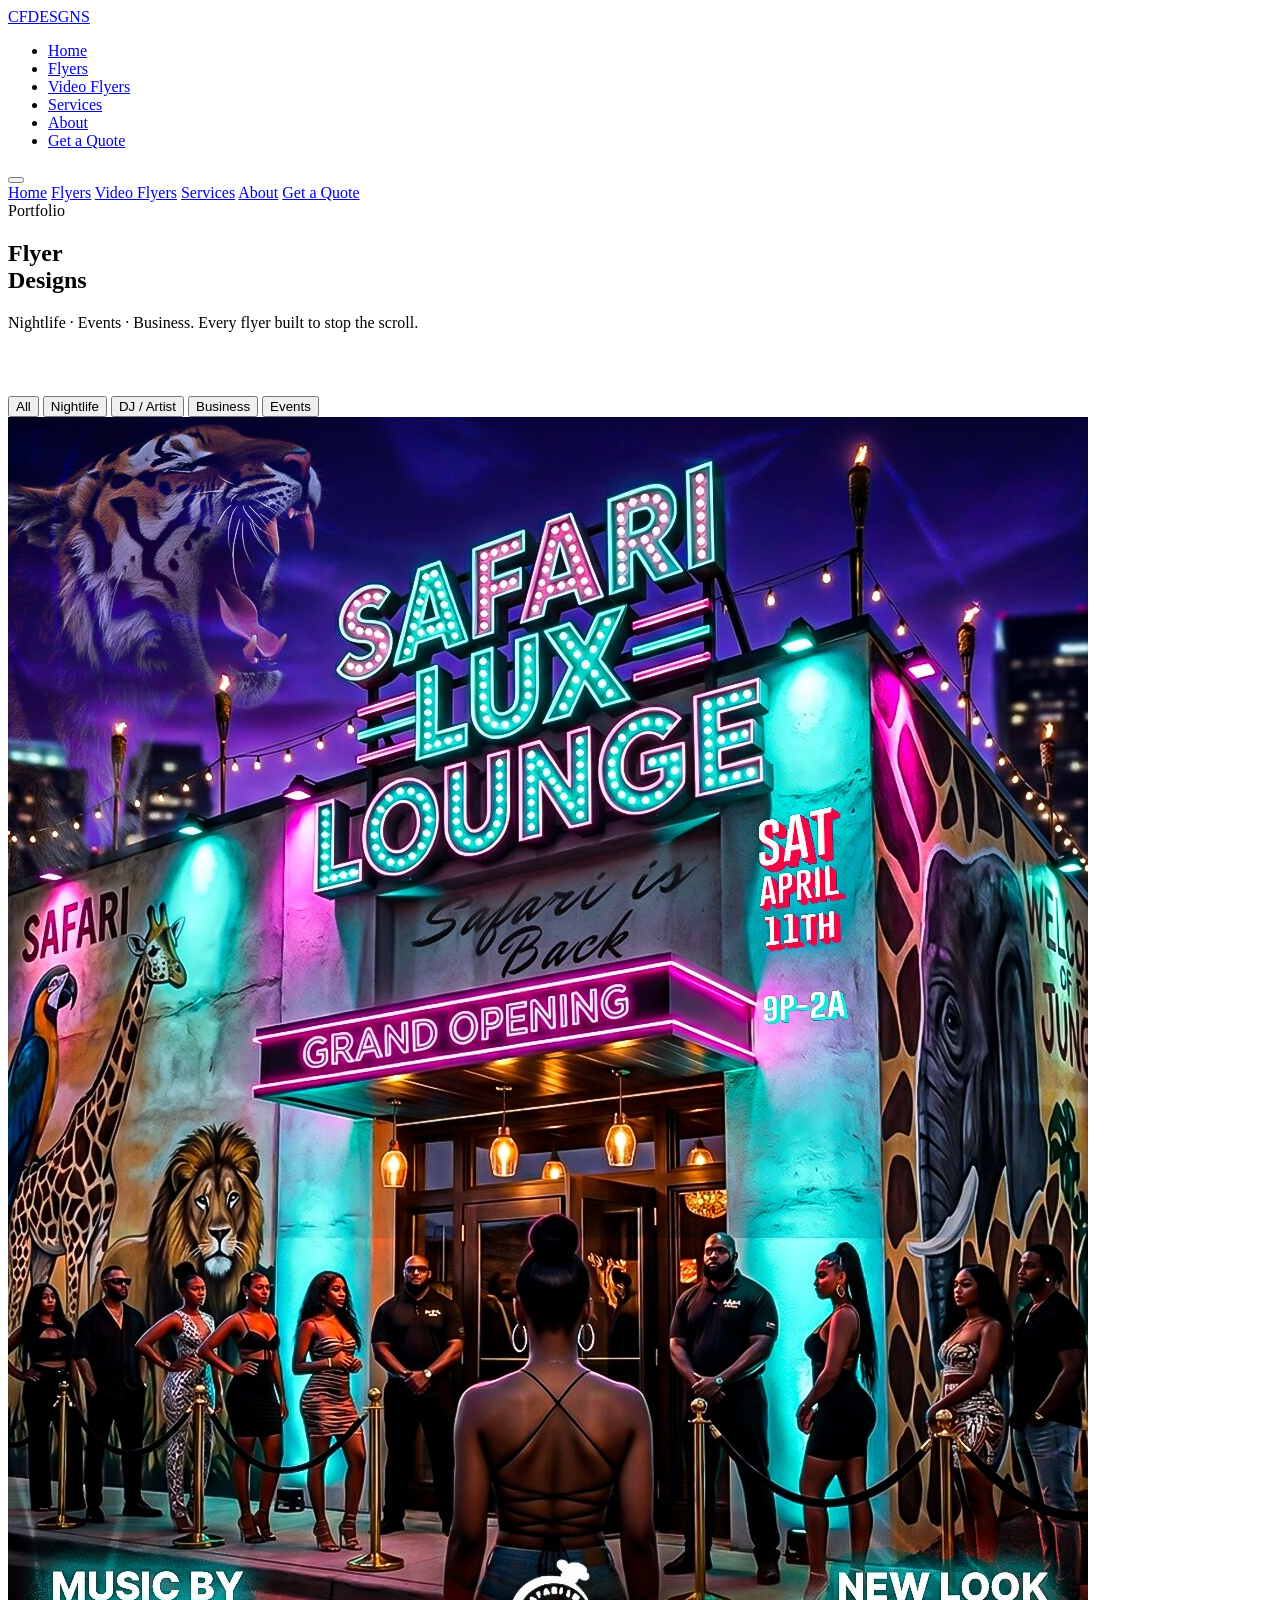
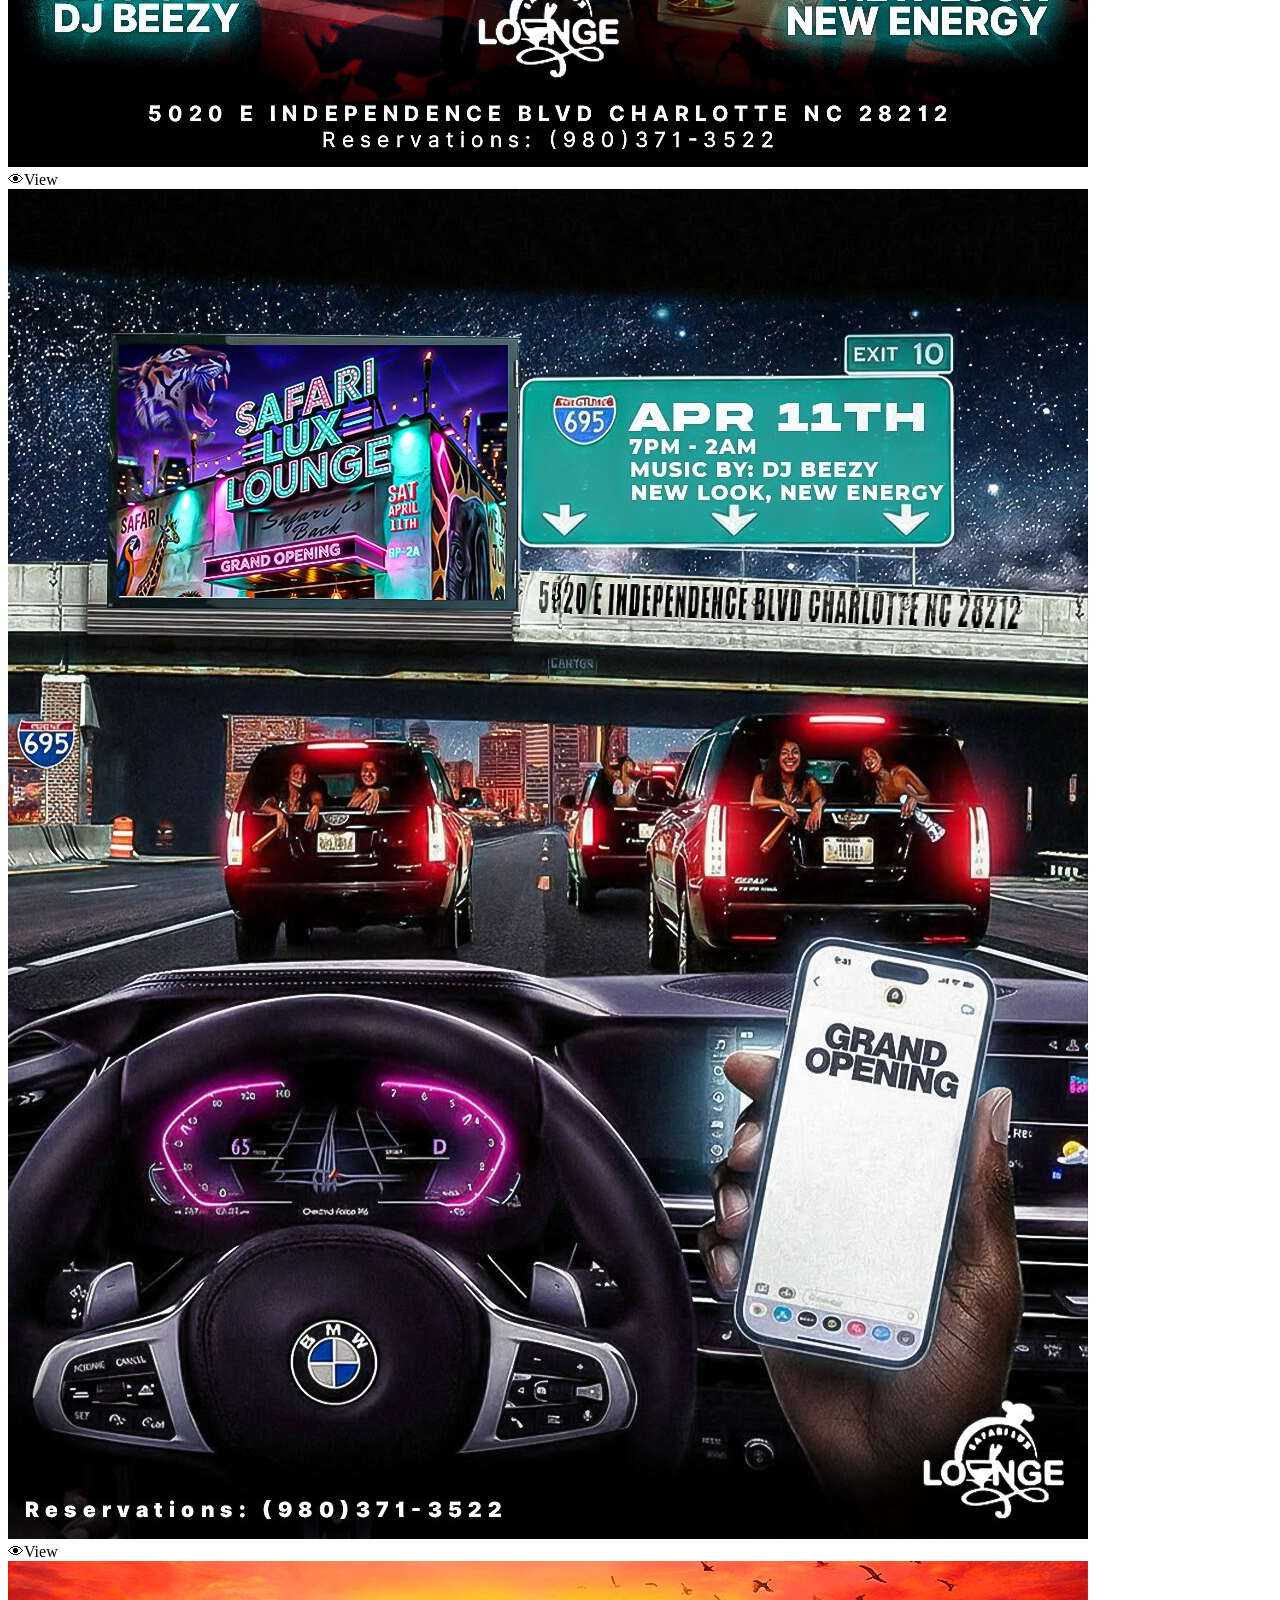
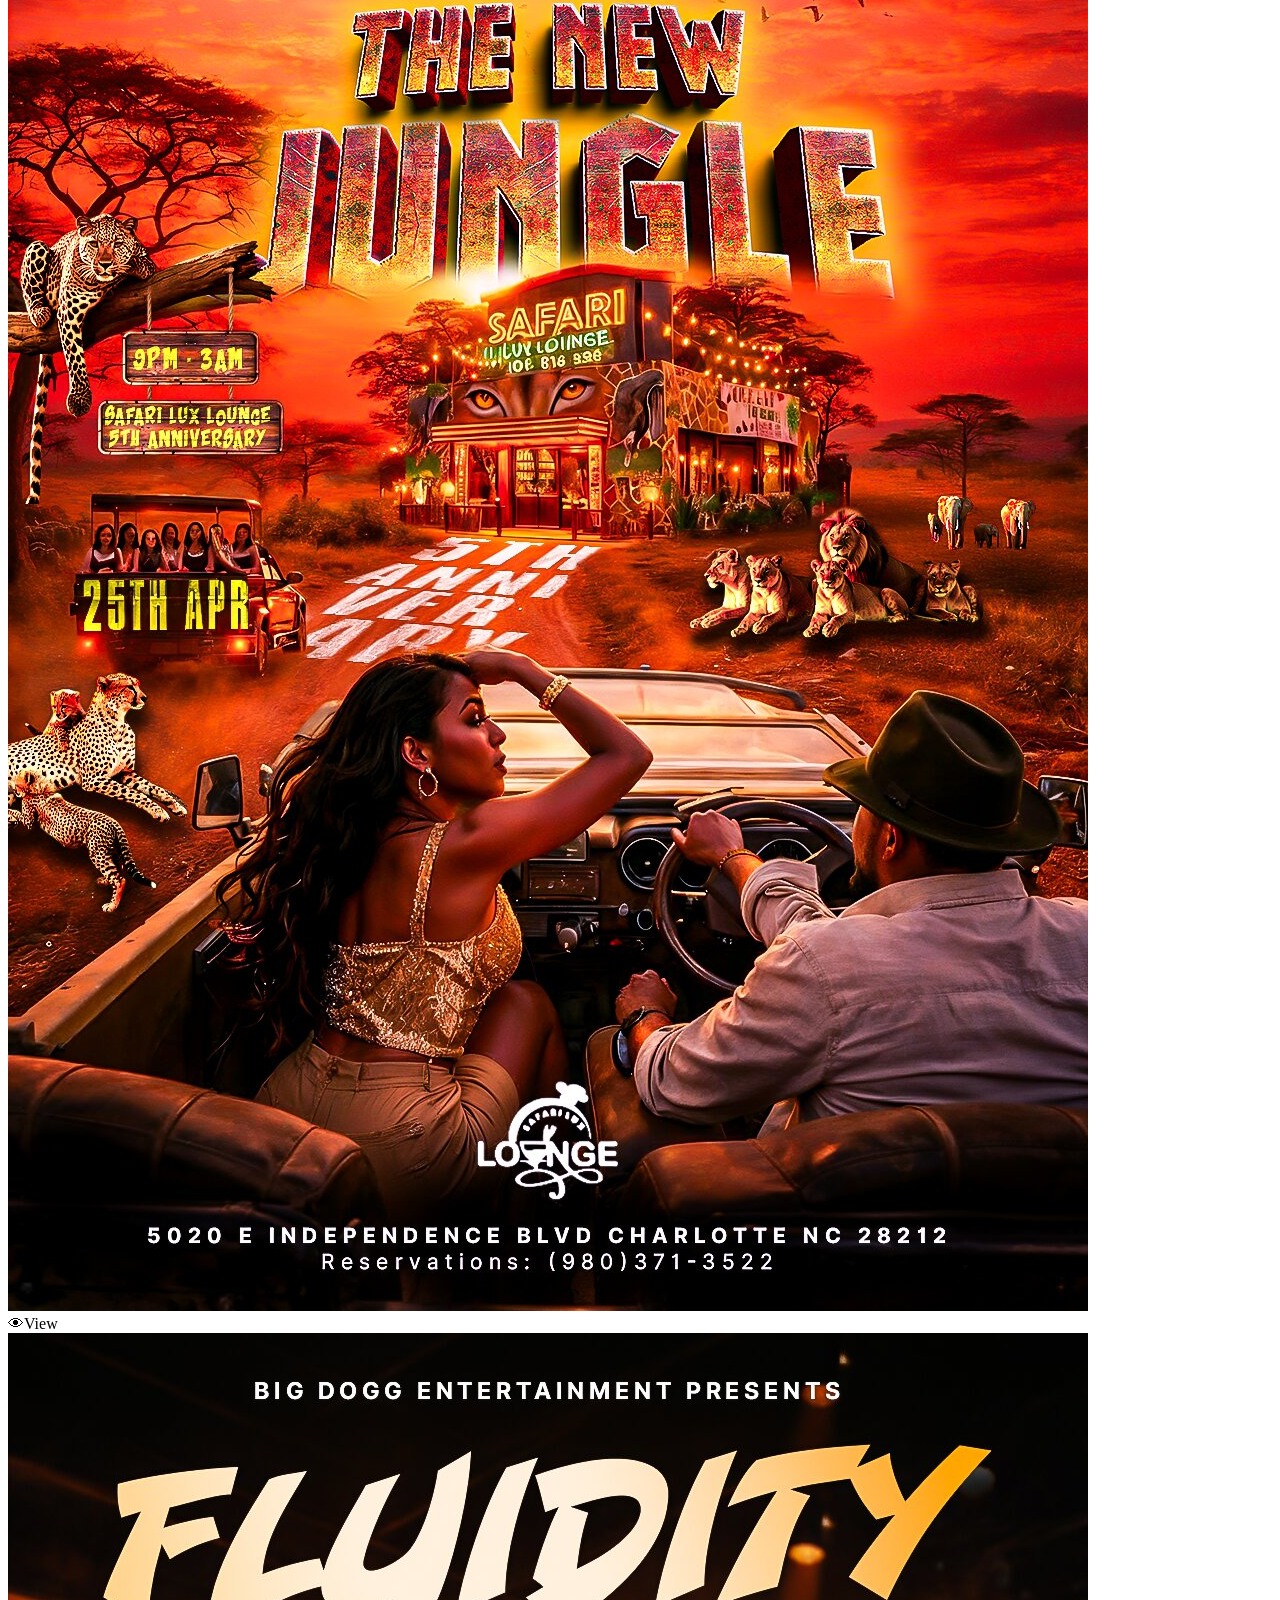
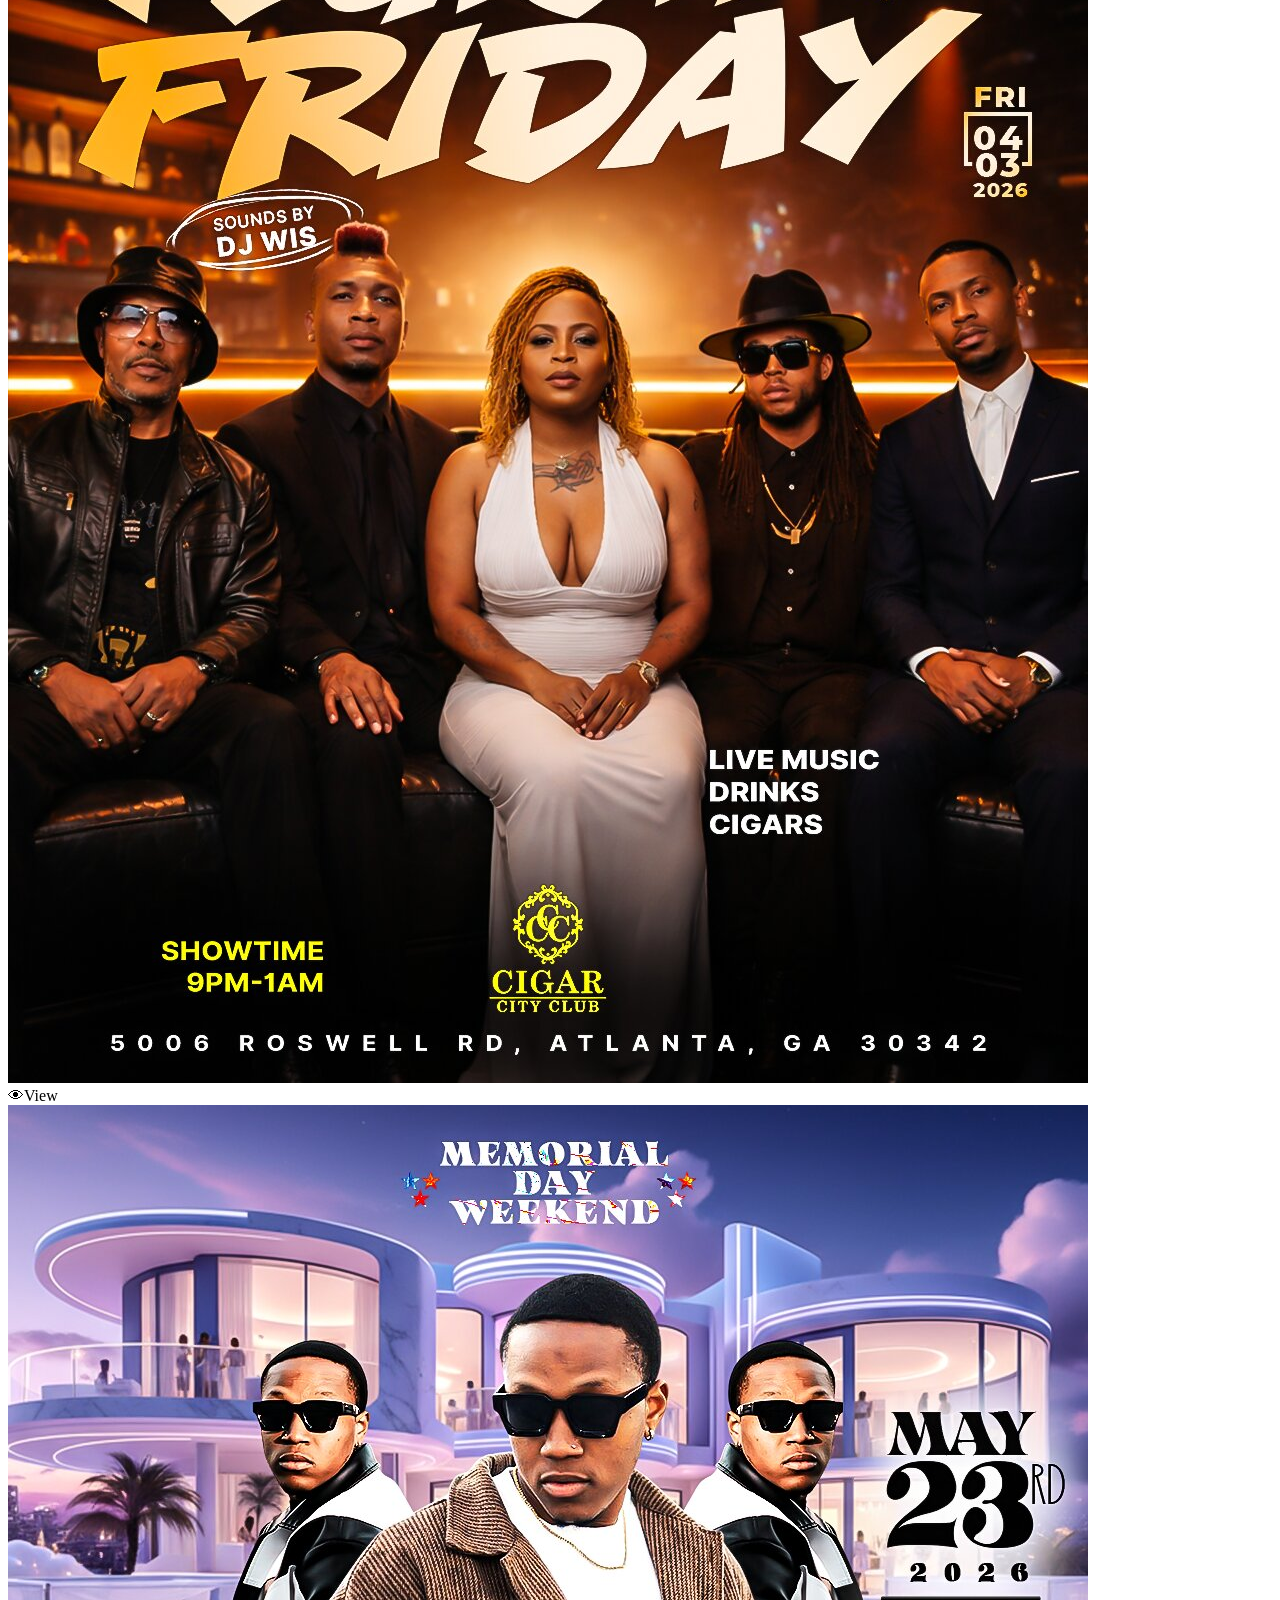
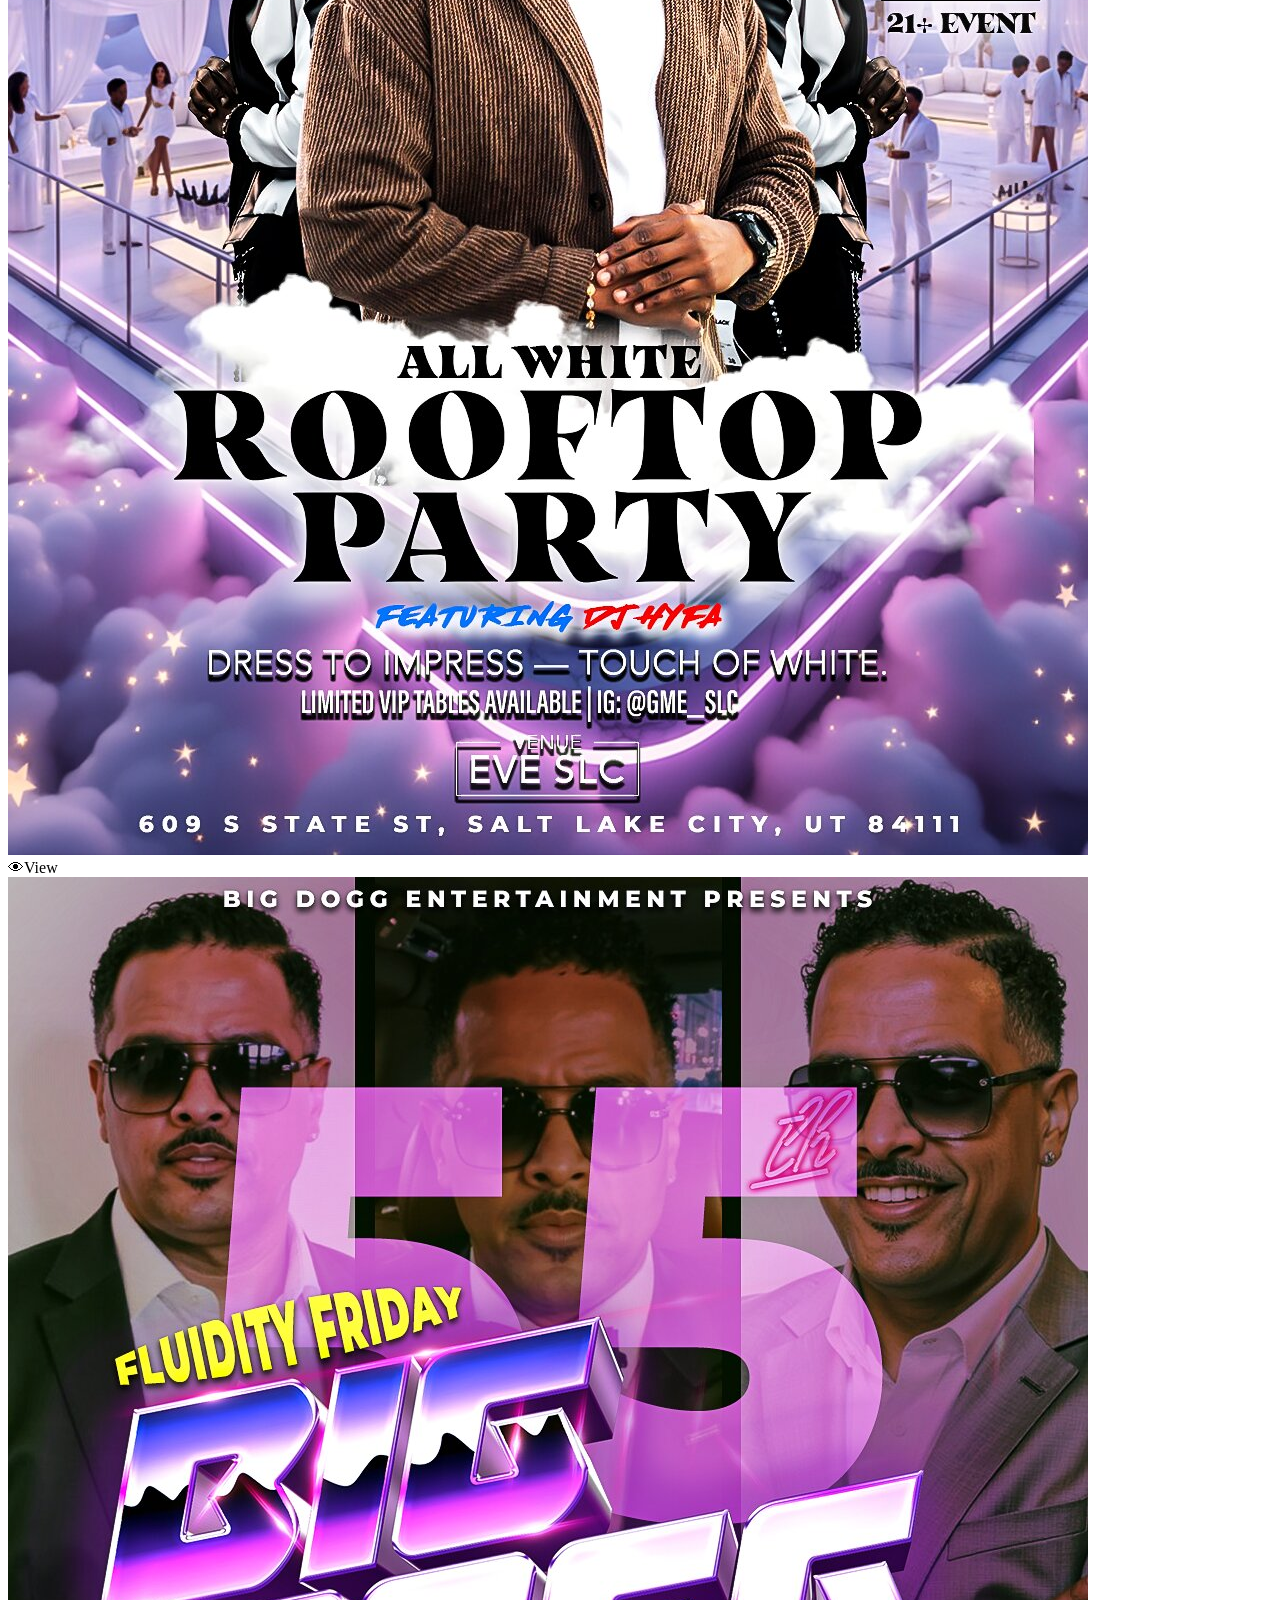
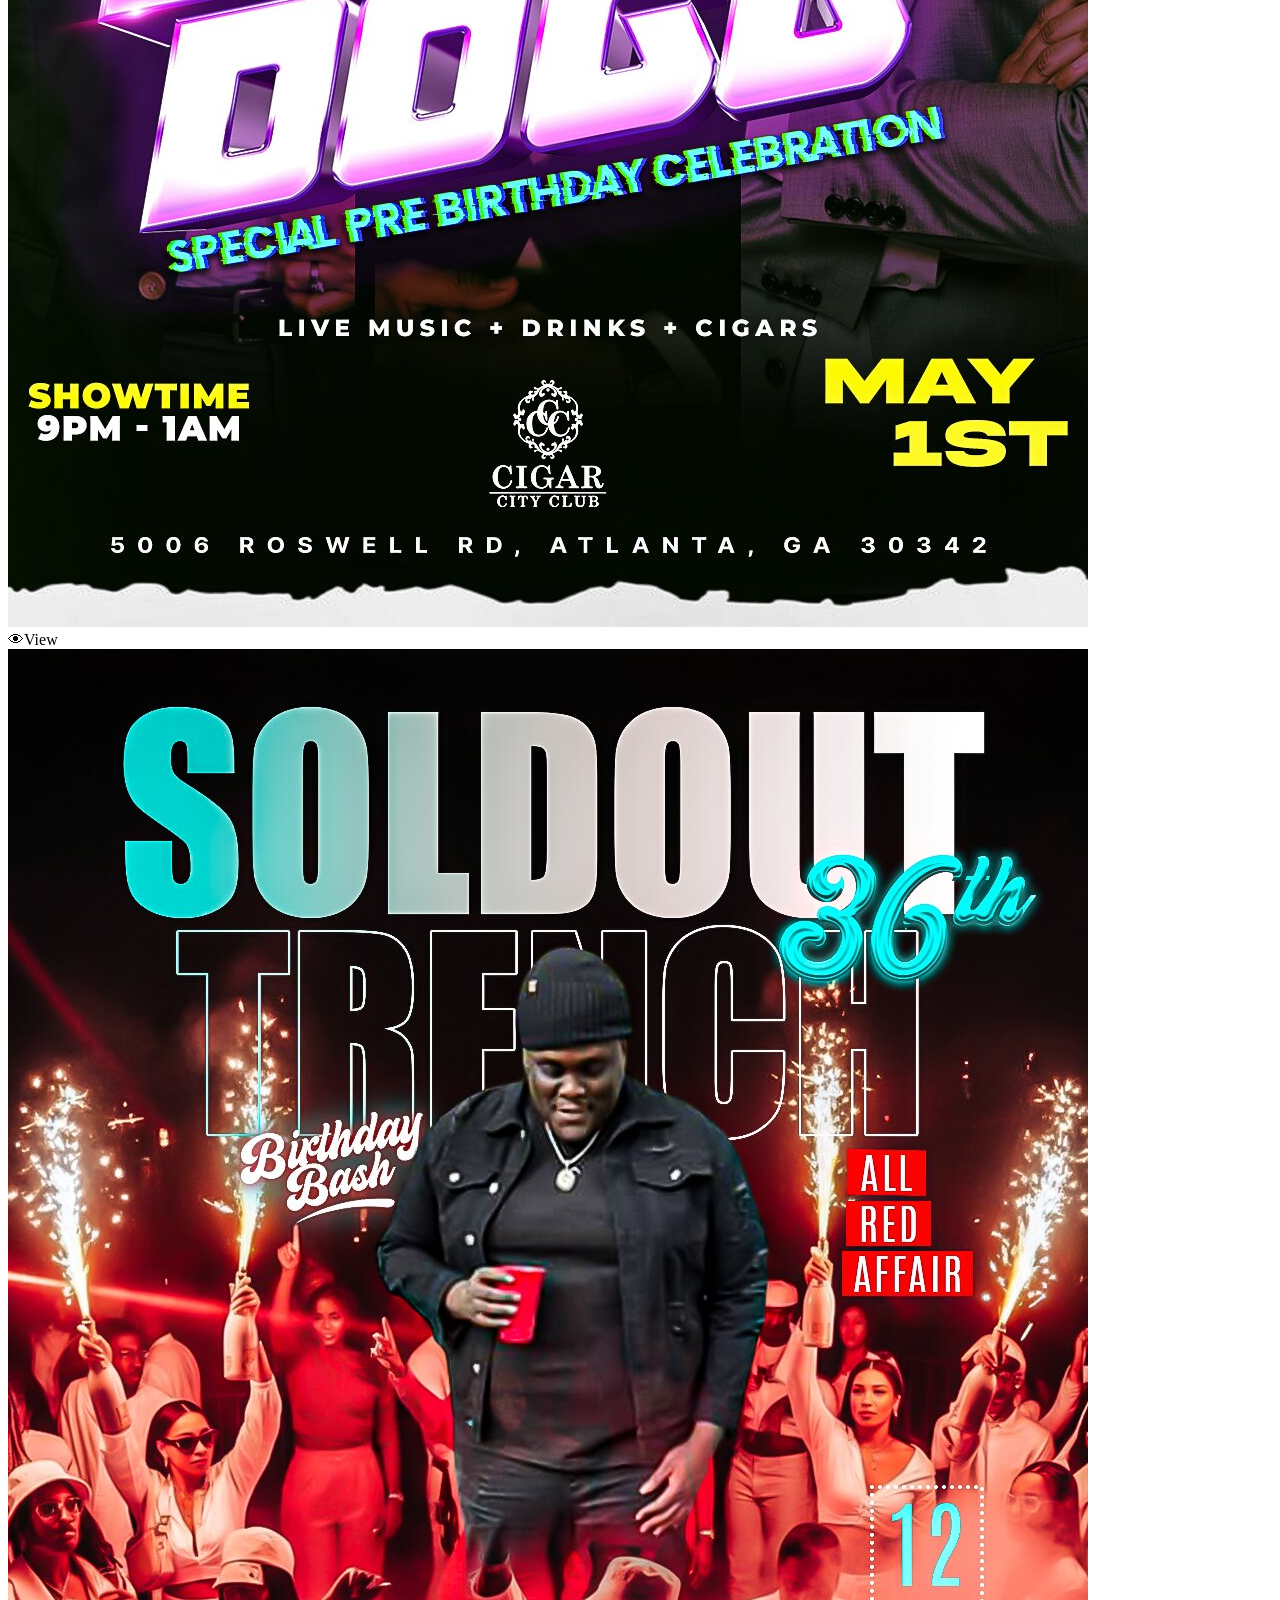
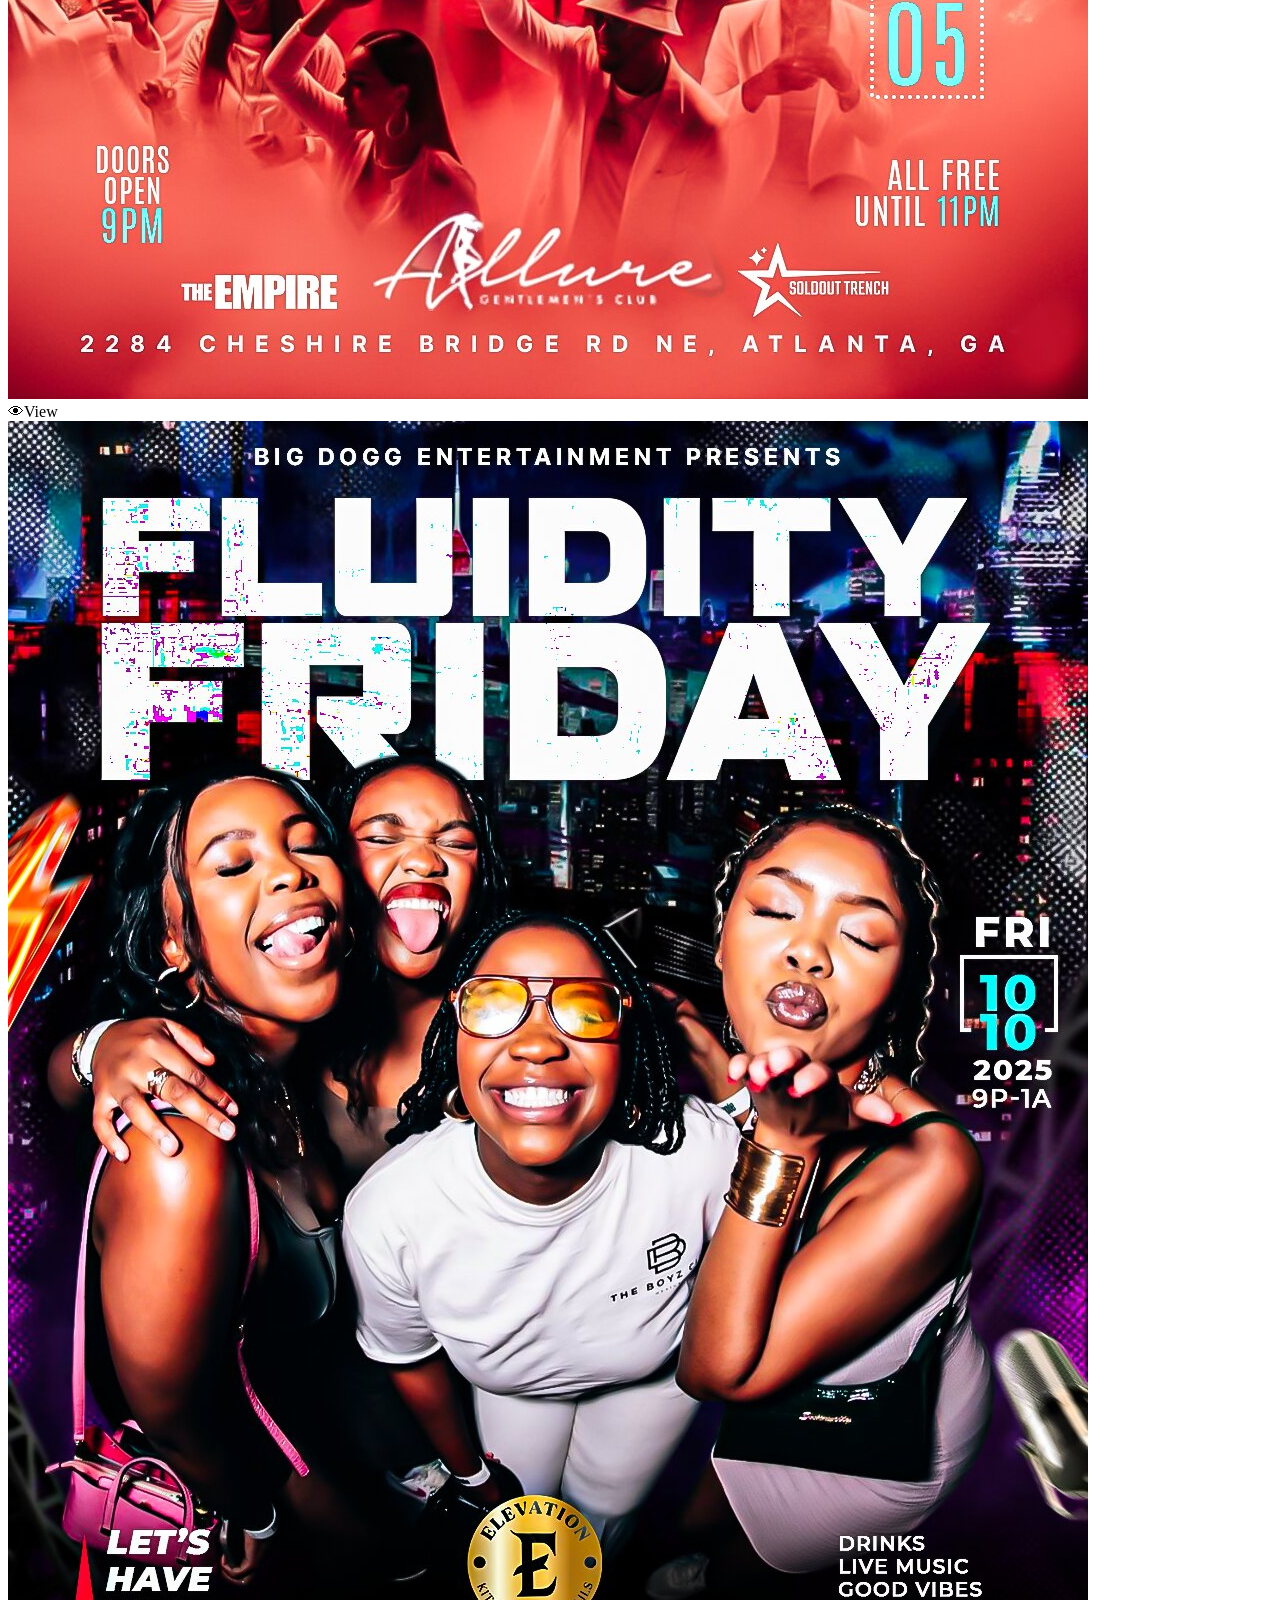
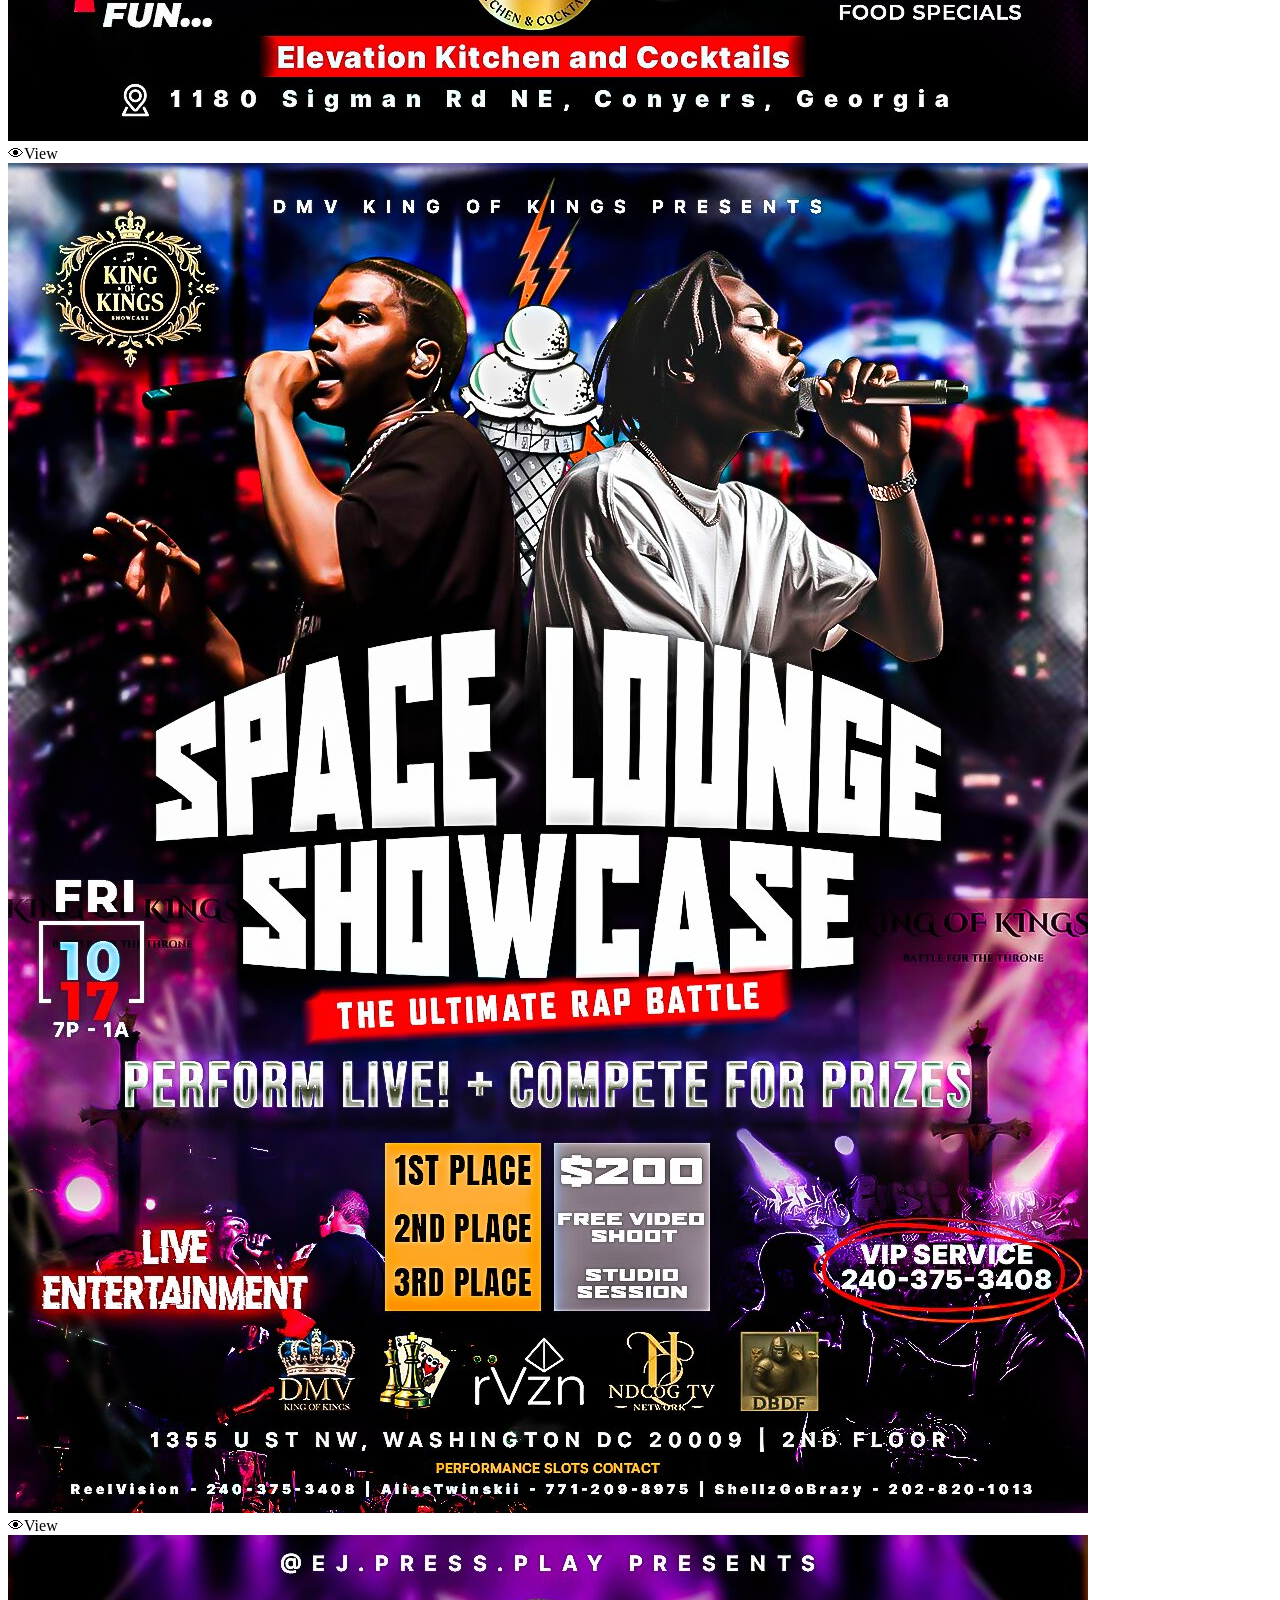
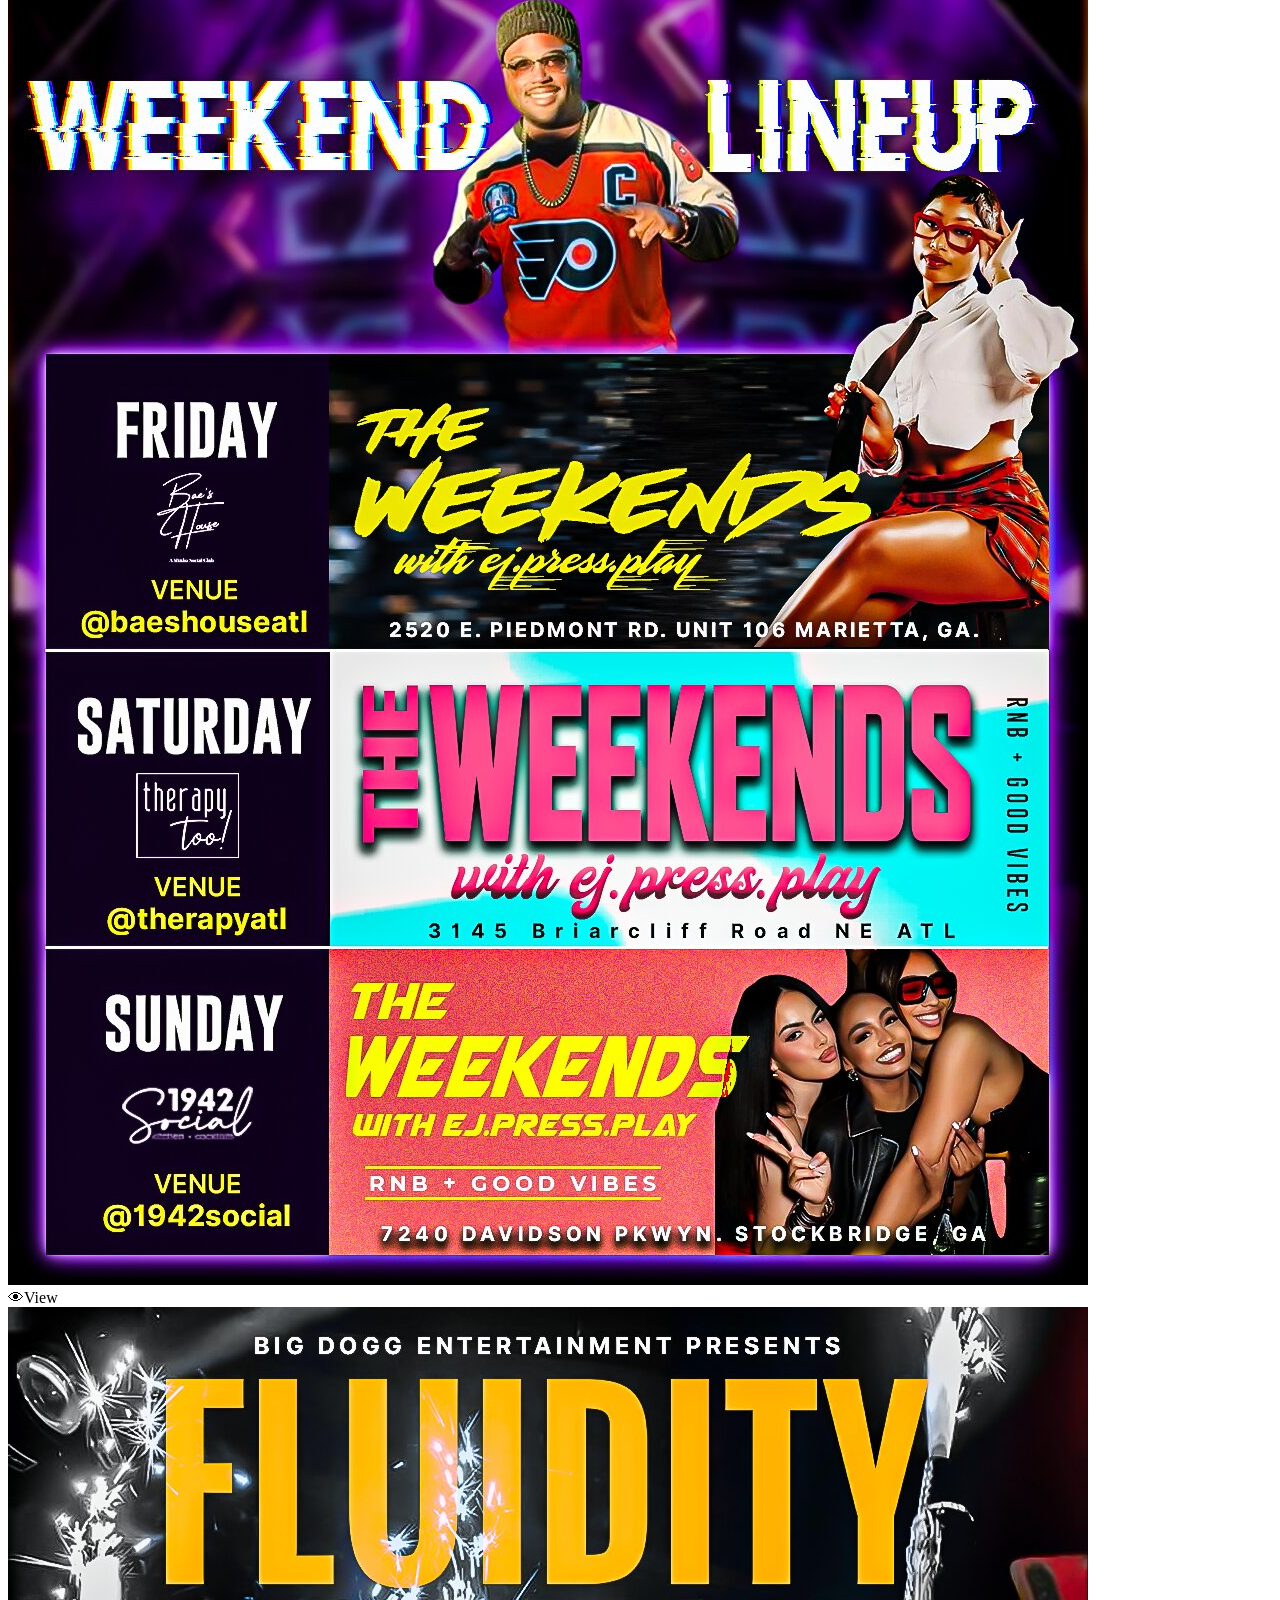
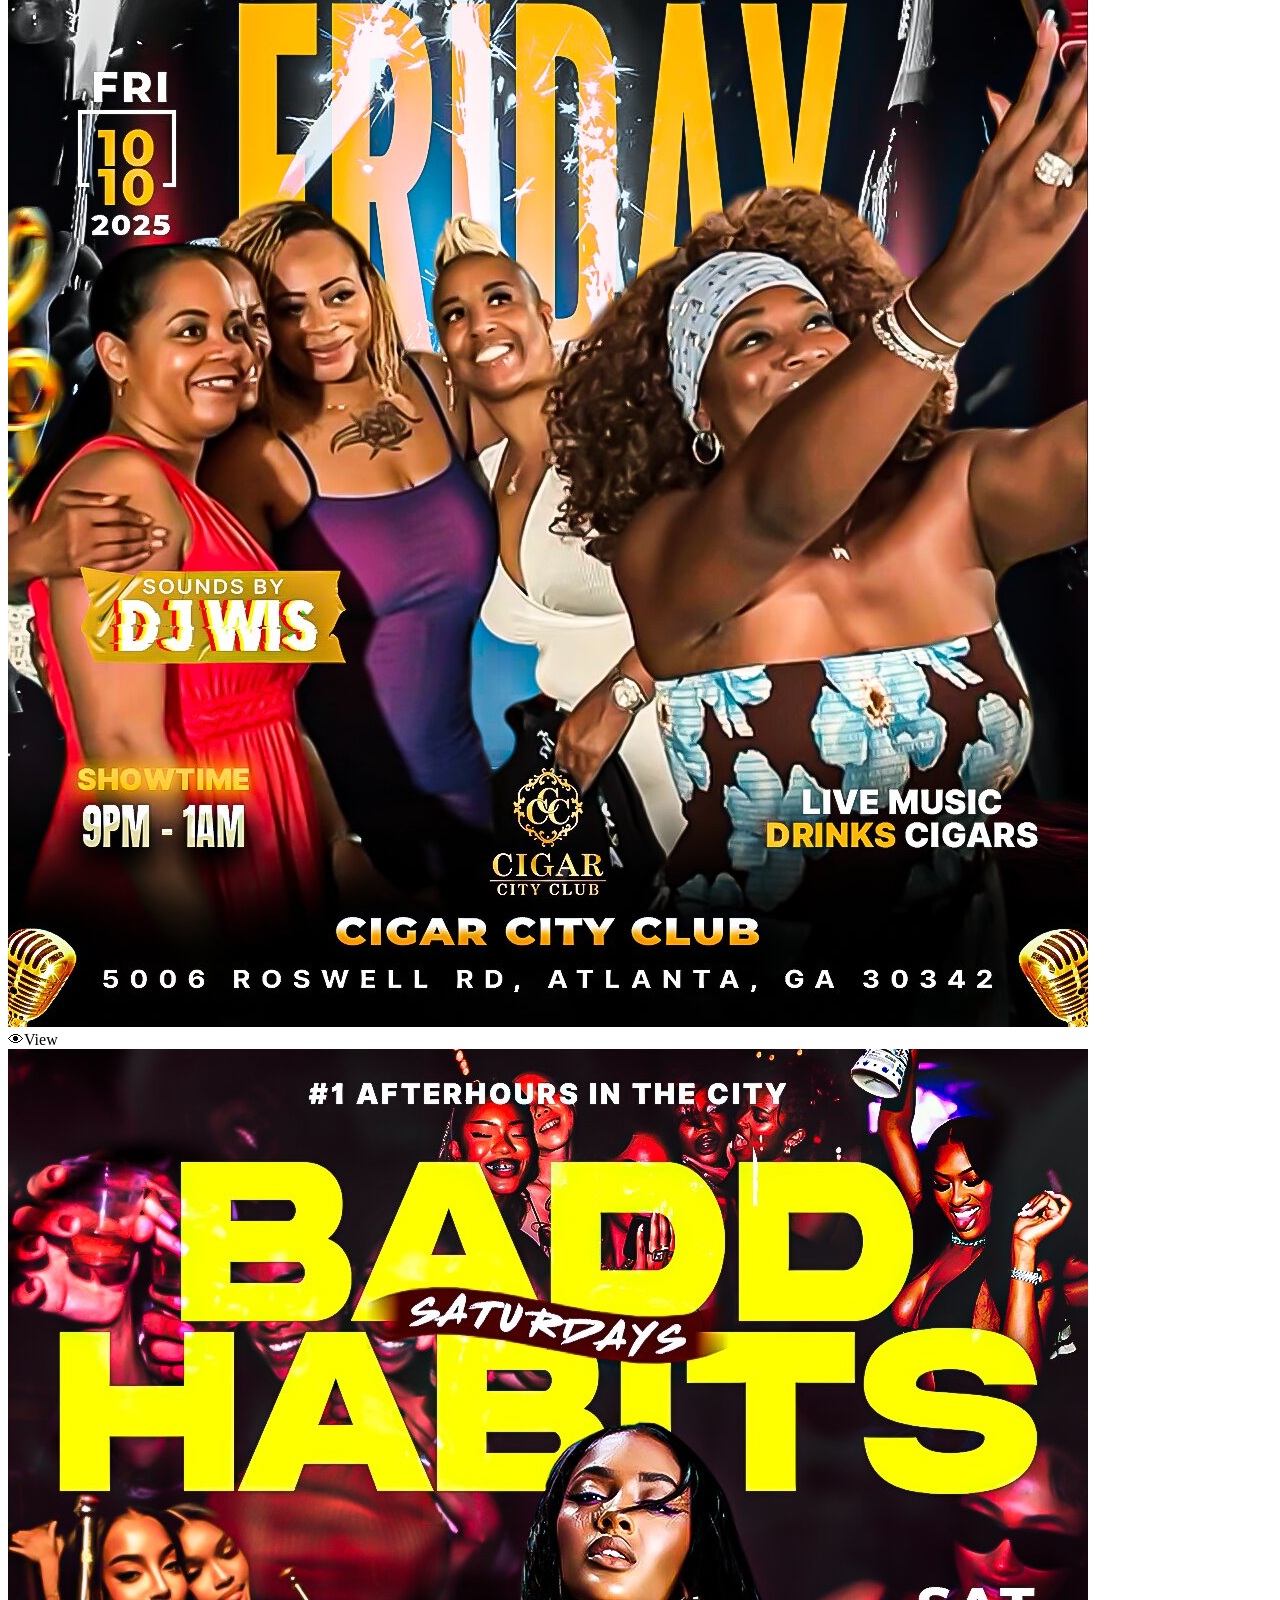
==== flyers.html @ d77cc32e "Add files via upload" ====
<!DOCTYPE html>
<html lang="en">
<head>
  <meta charset="UTF-8" />
  <meta name="viewport" content="width=device-width, initial-scale=1.0" />
  <title>Flyer Designs — CFDESGNS</title>
  <meta name="description" content="Browse CFDESGNS' full portfolio of nightlife and event flyer designs. 1080×1350 cinematic flyers for clubs, DJs, and entertainment brands." />
  <link rel="stylesheet" href="css/style.css" />
  <link rel="icon" type="image/png" href="images/logo.png" />
</head>
<body>

  <div class="cursor-dot"></div>
  <div class="cursor-ring"></div>

  <!-- NAV -->
  <nav>
    <a href="index.html" class="nav-logo">
      <img src="images/logo.png" alt="CFDESGNS logo" onerror="this.style.display='none'">
      <span class="nav-logo-text">CFDESGNS</span>
    </a>
    <ul class="nav-links">
      <li><a href="index.html">Home</a></li>
      <li><a href="flyers.html">Flyers</a></li>
      <li><a href="video-flyers.html">Video Flyers</a></li>
      <li><a href="index.html#services">Services</a></li>
      <li><a href="index.html#about">About</a></li>
      <li><a href="#" data-quote class="nav-cta">Get a Quote</a></li>
    </ul>
    <button class="hamburger" aria-label="Menu">
      <span></span><span></span><span></span>
    </button>
  </nav>
  <div class="mobile-menu">
    <a href="index.html">Home</a>
    <a href="flyers.html">Flyers</a>
    <a href="video-flyers.html">Video Flyers</a>
    <a href="index.html#services">Services</a>
    <a href="index.html#about">About</a>
    <a href="#" data-quote>Get a Quote</a>
  </div>

  <!-- PAGE HERO -->
  <section class="page-hero">
    <span class="section-label">Portfolio</span>
    <h1>Flyer<br><span style="color: var(--red);">Designs</span></h1>
    <p>Nightlife · Events · Business. Every flyer built to stop the scroll.</p>
  </section>

  <!-- PORTFOLIO SECTION -->
  <section class="portfolio-preview" style="padding-top:3rem;">

    <!-- FILTER TABS -->
    <div class="filter-tabs">
      <button class="filter-tab active" data-filter="all">All</button>
      <button class="filter-tab" data-filter="nightlife">Nightlife</button>
      <button class="filter-tab" data-filter="dj">DJ / Artist</button>
      <button class="filter-tab" data-filter="business">Business</button>
      <button class="filter-tab" data-filter="event">Events</button>
    </div>

    <!--
      ════════════════════════════════════════════════════
      HOW TO ADD YOUR FLYERS:
      1. Place your flyer images inside images/flyers/
         e.g. images/flyers/flyer-01.jpg
      2. Copy one <div class="portfolio-item ..."> block below
      3. Update src="images/flyers/YOUR-FILE.jpg"
      4. Update alt="..." with a description
      5. Update data-category="nightlife|dj|business|event"

      The correct aspect ratio (1080×1350) is already set.
      ════════════════════════════════════════════════════
    -->

    <div class="portfolio-grid flyer-grid" id="flyerGrid">

      <div class="portfolio-item flyer-ratio reveal" data-category="nightlife">
        <img src="images/flyers/flyer-1.jpg" alt="Nightlife Flyer 1" loading="lazy"
             onerror="this.parentElement.classList.add('placeholder');this.remove();this.parentElement.innerHTML='<span class=\'ph-icon\'>🎨</span><span>Flyer 01</span>'">
        <div class="portfolio-overlay"><span class="view-icon">👁</span><span>View</span></div>
      </div>

      <div class="portfolio-item flyer-ratio reveal" data-category="nightlife">
        <img src="images/flyers/flyer-2.jpg" alt="Nightlife Flyer 2" loading="lazy"
             onerror="this.parentElement.classList.add('placeholder');this.remove();this.parentElement.innerHTML='<span class=\'ph-icon\'>🎨</span><span>Flyer 02</span>'">
        <div class="portfolio-overlay"><span class="view-icon">👁</span><span>View</span></div>
      </div>

      <div class="portfolio-item flyer-ratio reveal" data-category="dj">
        <img src="images/flyers/flyer-3.jpg" alt="DJ Flyer 3" loading="lazy"
             onerror="this.parentElement.classList.add('placeholder');this.remove();this.parentElement.innerHTML='<span class=\'ph-icon\'>🎨</span><span>Flyer 03</span>'">
        <div class="portfolio-overlay"><span class="view-icon">👁</span><span>View</span></div>
      </div>

      <div class="portfolio-item flyer-ratio reveal" data-category="event">
        <img src="images/flyers/flyer-4.jpg" alt="Event Flyer 4" loading="lazy"
             onerror="this.parentElement.classList.add('placeholder');this.remove();this.parentElement.innerHTML='<span class=\'ph-icon\'>🎨</span><span>Flyer 04</span>'">
        <div class="portfolio-overlay"><span class="view-icon">👁</span><span>View</span></div>
      </div>

      <div class="portfolio-item flyer-ratio reveal" data-category="business">
        <img src="images/flyers/flyer-5.jpg" alt="Business Flyer 5" loading="lazy"
             onerror="this.parentElement.classList.add('placeholder');this.remove();this.parentElement.innerHTML='<span class=\'ph-icon\'>🎨</span><span>Flyer 05</span>'">
        <div class="portfolio-overlay"><span class="view-icon">👁</span><span>View</span></div>
      </div>

      <div class="portfolio-item flyer-ratio reveal" data-category="nightlife">
        <img src="images/flyers/flyer-6.jpg" alt="Nightlife Flyer 6" loading="lazy"
             onerror="this.parentElement.classList.add('placeholder');this.remove();this.parentElement.innerHTML='<span class=\'ph-icon\'>🎨</span><span>Flyer 06</span>'">
        <div class="portfolio-overlay"><span class="view-icon">👁</span><span>View</span></div>
      </div>

      <div class="portfolio-item flyer-ratio reveal" data-category="dj">
        <img src="images/flyers/flyer-7.jpg" alt="DJ Flyer 7" loading="lazy"
             onerror="this.parentElement.classList.add('placeholder');this.remove();this.parentElement.innerHTML='<span class=\'ph-icon\'>🎨</span><span>Flyer 07</span>'">
        <div class="portfolio-overlay"><span class="view-icon">👁</span><span>View</span></div>
      </div>

      <div class="portfolio-item flyer-ratio reveal" data-category="event">
        <img src="images/flyers/flyer-8.jpg" alt="Event Flyer 8" loading="lazy"
             onerror="this.parentElement.classList.add('placeholder');this.remove();this.parentElement.innerHTML='<span class=\'ph-icon\'>🎨</span><span>Flyer 08</span>'">
        <div class="portfolio-overlay"><span class="view-icon">👁</span><span>View</span></div>
      </div>

      <div class="portfolio-item flyer-ratio reveal" data-category="nightlife">
        <img src="images/flyers/flyer-9.jpg" alt="Nightlife Flyer 9" loading="lazy"
             onerror="this.parentElement.classList.add('placeholder');this.remove();this.parentElement.innerHTML='<span class=\'ph-icon\'>🎨</span><span>Flyer 09</span>'">
        <div class="portfolio-overlay"><span class="view-icon">👁</span><span>View</span></div>
      </div>

      <div class="portfolio-item flyer-ratio reveal" data-category="business">
        <img src="images/flyers/flyer-10.jpg" alt="Business Flyer 10" loading="lazy"
             onerror="this.parentElement.classList.add('placeholder');this.remove();this.parentElement.innerHTML='<span class=\'ph-icon\'>🎨</span><span>Flyer 10</span>'">
        <div class="portfolio-overlay"><span class="view-icon">👁</span><span>View</span></div>
      </div>

      <div class="portfolio-item flyer-ratio reveal" data-category="dj">
        <img src="images/flyers/flyer-11.jpg" alt="DJ Flyer 11" loading="lazy"
             onerror="this.parentElement.classList.add('placeholder');this.remove();this.parentElement.innerHTML='<span class=\'ph-icon\'>🎨</span><span>Flyer 11</span>'">
        <div class="portfolio-overlay"><span class="view-icon">👁</span><span>View</span></div>
      </div>

      <div class="portfolio-item flyer-ratio reveal" data-category="nightlife">
        <img src="images/flyers/flyer-12.jpg" alt="Nightlife Flyer 12" loading="lazy"
             onerror="this.parentElement.classList.add('placeholder');this.remove();this.parentElement.innerHTML='<span class=\'ph-icon\'>🎨</span><span>Flyer 12</span>'">
        <div class="portfolio-overlay"><span class="view-icon">👁</span><span>View</span></div>
      </div>

      <div class="portfolio-item flyer-ratio reveal" data-category="nightlife">
        <img src="images/flyers/flyer-13.jpg" alt="Nightlife Flyer 13" loading="lazy"
             onerror="this.parentElement.classList.add('placeholder');this.remove();this.parentElement.innerHTML='<span class=\'ph-icon\'>🎨</span><span>Flyer 13</span>'">
        <div class="portfolio-overlay"><span class="view-icon">👁</span><span>View</span></div>
      </div>

      <div class="portfolio-item flyer-ratio reveal" data-category="nightlife">
        <img src="images/flyers/flyer-14.jpg" alt="Nightlife Flyer 14" loading="lazy"
             onerror="this.parentElement.classList.add('placeholder');this.remove();this.parentElement.innerHTML='<span class=\'ph-icon\'>🎨</span><span>Flyer 14</span>'">
        <div class="portfolio-overlay"><span class="view-icon">👁</span><span>View</span></div>
      </div>

      <div class="portfolio-item flyer-ratio reveal" data-category="nightlife">
        <img src="images/flyers/flyer-15.jpg" alt="Nightlife Flyer 15" loading="lazy"
             onerror="this.parentElement.classList.add('placeholder');this.remove();this.parentElement.innerHTML='<span class=\'ph-icon\'>🎨</span><span>Flyer 15</span>'">
        <div class="portfolio-overlay"><span class="view-icon">👁</span><span>View</span></div>
      </div>

      <div class="portfolio-item flyer-ratio reveal" data-category="nightlife">
        <img src="images/flyers/flyer-16.jpg" alt="Nightlife Flyer 16" loading="lazy"
             onerror="this.parentElement.classList.add('placeholder');this.remove();this.parentElement.innerHTML='<span class=\'ph-icon\'>🎨</span><span>Flyer 16</span>'">
        <div class="portfolio-overlay"><span class="view-icon">👁</span><span>View</span></div>
      </div>

      <div class="portfolio-item flyer-ratio reveal" data-category="nightlife">
        <img src="images/flyers/flyer-17.jpg" alt="Nightlife Flyer 17" loading="lazy"
             onerror="this.parentElement.classList.add('placeholder');this.remove();this.parentElement.innerHTML='<span class=\'ph-icon\'>🎨</span><span>Flyer 17</span>'">
        <div class="portfolio-overlay"><span class="view-icon">👁</span><span>View</span></div>
      </div>

      <div class="portfolio-item flyer-ratio reveal" data-category="nightlife">
        <img src="images/flyers/flyer-18.jpg" alt="Nightlife Flyer 18" loading="lazy"
             onerror="this.parentElement.classList.add('placeholder');this.remove();this.parentElement.innerHTML='<span class=\'ph-icon\'>🎨</span><span>Flyer 18</span>'">
        <div class="portfolio-overlay"><span class="view-icon">👁</span><span>View</span></div>
      </div>

      <div class="portfolio-item flyer-ratio reveal" data-category="nightlife">
        <img src="images/flyers/flyer-19.jpg" alt="Nightlife Flyer 19" loading="lazy"
             onerror="this.parentElement.classList.add('placeholder');this.remove();this.parentElement.innerHTML='<span class=\'ph-icon\'>🎨</span><span>Flyer 19</span>'">
        <div class="portfolio-overlay"><span class="view-icon">👁</span><span>View</span></div>
      </div>

      <div class="portfolio-item flyer-ratio reveal" data-category="nightlife">
        <img src="images/flyers/flyer-20.jpg" alt="Nightlife Flyer 20" loading="lazy"
             onerror="this.parentElement.classList.add('placeholder');this.remove();this.parentElement.innerHTML='<span class=\'ph-icon\'>🎨</span><span>Flyer 20</span>'">
        <div class="portfolio-overlay"><span class="view-icon">👁</span><span>View</span></div>
      </div>

      <div class="portfolio-item flyer-ratio reveal" data-category="nightlife">
        <img src="images/flyers/flyer-21.jpg" alt="Nightlife Flyer 21" loading="lazy"
             onerror="this.parentElement.classList.add('placeholder');this.remove();this.parentElement.innerHTML='<span class=\'ph-icon\'>🎨</span><span>Flyer 21</span>'">
        <div class="portfolio-overlay"><span class="view-icon">👁</span><span>View</span></div>
      </div>

      <div class="portfolio-item flyer-ratio reveal" data-category="nightlife">
        <img src="images/flyers/flyer-22.jpg" alt="Nightlife Flyer 22" loading="lazy"
             onerror="this.parentElement.classList.add('placeholder');this.remove();this.parentElement.innerHTML='<span class=\'ph-icon\'>🎨</span><span>Flyer 22</span>'">
        <div class="portfolio-overlay"><span class="view-icon">👁</span><span>View</span></div>
      </div>

      <div class="portfolio-item flyer-ratio reveal" data-category="nightlife">
        <img src="images/flyers/flyer-23.jpg" alt="Nightlife Flyer 23" loading="lazy"
             onerror="this.parentElement.classList.add('placeholder');this.remove();this.parentElement.innerHTML='<span class=\'ph-icon\'>🎨</span><span>Flyer 23</span>'">
        <div class="portfolio-overlay"><span class="view-icon">👁</span><span>View</span></div>
      </div>

      <div class="portfolio-item flyer-ratio reveal" data-category="nightlife">
        <img src="images/flyers/flyer-24.jpg" alt="Nightlife Flyer 24" loading="lazy"
             onerror="this.parentElement.classList.add('placeholder');this.remove();this.parentElement.innerHTML='<span class=\'ph-icon\'>🎨</span><span>Flyer 24</span>'">
        <div class="portfolio-overlay"><span class="view-icon">👁</span><span>View</span></div>
      </div>

      <div class="portfolio-item flyer-ratio reveal" data-category="nightlife">
        <img src="images/flyers/flyer-25.jpg" alt="Nightlife Flyer 25" loading="lazy"
             onerror="this.parentElement.classList.add('placeholder');this.remove();this.parentElement.innerHTML='<span class=\'ph-icon\'>🎨</span><span>Flyer 25</span>'">
        <div class="portfolio-overlay"><span class="view-icon">👁</span><span>View</span></div>
      </div>

      <div class="portfolio-item flyer-ratio reveal" data-category="nightlife">
        <img src="images/flyers/flyer-26.jpg" alt="Nightlife Flyer 26" loading="lazy"
             onerror="this.parentElement.classList.add('placeholder');this.remove();this.parentElement.innerHTML='<span class=\'ph-icon\'>🎨</span><span>Flyer 26</span>'">
        <div class="portfolio-overlay"><span class="view-icon">👁</span><span>View</span></div>
      </div>

      <div class="portfolio-item flyer-ratio reveal" data-category="nightlife">
        <img src="images/flyers/flyer-27.jpg" alt="Nightlife Flyer 27" loading="lazy"
             onerror="this.parentElement.classList.add('placeholder');this.remove();this.parentElement.innerHTML='<span class=\'ph-icon\'>🎨</span><span>Flyer 27</span>'">
        <div class="portfolio-overlay"><span class="view-icon">👁</span><span>View</span></div>
      </div>

      <div class="portfolio-item flyer-ratio reveal" data-category="nightlife">
        <img src="images/flyers/flyer-28.jpg" alt="Nightlife Flyer 28" loading="lazy"
             onerror="this.parentElement.classList.add('placeholder');this.remove();this.parentElement.innerHTML='<span class=\'ph-icon\'>🎨</span><span>Flyer 28</span>'">
        <div class="portfolio-overlay"><span class="view-icon">👁</span><span>View</span></div>
      </div>

      <div class="portfolio-item flyer-ratio reveal" data-category="nightlife">
        <img src="images/flyers/flyer-29.jpg" alt="Nightlife Flyer 29" loading="lazy"
             onerror="this.parentElement.classList.add('placeholder');this.remove();this.parentElement.innerHTML='<span class=\'ph-icon\'>🎨</span><span>Flyer 29</span>'">
        <div class="portfolio-overlay"><span class="view-icon">👁</span><span>View</span></div>
      </div>

      <div class="portfolio-item flyer-ratio reveal" data-category="nightlife">
        <img src="images/flyers/flyer-30.jpg" alt="Nightlife Flyer 30" loading="lazy"
             onerror="this.parentElement.classList.add('placeholder');this.remove();this.parentElement.innerHTML='<span class=\'ph-icon\'>🎨</span><span>Flyer 30</span>'">
        <div class="portfolio-overlay"><span class="view-icon">👁</span><span>View</span></div>
      </div>

      <div class="portfolio-item flyer-ratio reveal" data-category="nightlife">
        <img src="images/flyers/flyer-31.jpg" alt="Nightlife Flyer 31" loading="lazy"
             onerror="this.parentElement.classList.add('placeholder');this.remove();this.parentElement.innerHTML='<span class=\'ph-icon\'>🎨</span><span>Flyer 31</span>'">
        <div class="portfolio-overlay"><span class="view-icon">👁</span><span>View</span></div>
      </div>

      <div class="portfolio-item flyer-ratio reveal" data-category="nightlife">
        <img src="images/flyers/flyer-32.jpg" alt="Nightlife Flyer 32" loading="lazy"
             onerror="this.parentElement.classList.add('placeholder');this.remove();this.parentElement.innerHTML='<span class=\'ph-icon\'>🎨</span><span>Flyer 32</span>'">
        <div class="portfolio-overlay"><span class="view-icon">👁</span><span>View</span></div>
      </div>

      <!-- ⬆ DUPLICATE ANY BLOCK ABOVE TO ADD MORE FLYERS ⬆ -->

    </div>
  </section>

  <!-- INLINE CTA -->
  <section style="padding:4rem 5vw; display:flex; justify-content:space-between; align-items:center; flex-wrap:wrap; gap:2rem; border-top: 1px solid rgba(73,14,14,0.1);">
    <div>
      <h3 style="font-family:var(--font-display); font-size:2.5rem; color:var(--black);">Want A Flyer Like This?</h3>
      <p style="font-family:var(--font-serif); color:var(--dark-gray); font-weight:300; margin-top:0.5rem;">Tell us your event and we'll handle the rest.</p>
    </div>
    <a href="#" data-quote class="btn btn-primary">Get a Quote</a>
  </section>

  <!-- FOOTER -->
  <footer>
    <div class="footer-top">
      <div class="footer-brand">
        <span class="nav-logo-text">CFDESGNS</span>
        <p>Cinematic flyer designs, motion visuals, and promotional content for nightlife brands, DJs, events, and entertainment businesses.</p>
      </div>
      <div class="footer-col">
        <h5>Navigate</h5>
        <ul>
          <li><a href="index.html">Home</a></li>
          <li><a href="flyers.html">Flyers</a></li>
          <li><a href="video-flyers.html">Video Flyers</a></li>
          <li><a href="index.html#services">Services</a></li>
        </ul>
      </div>
      <div class="footer-col">
        <h5>Get in Touch</h5>
        <ul>
          <li><a href="#" data-quote>Request a Quote</a></li>
          <li><a href="mailto:cf.desgns@gmail.com">cf.desgns@gmail.com</a></li>
          <li><a href="https://wa.me/08139650078" target="_blank" rel="noopener">WhatsApp Us</a></li>
        </ul>
      </div>
    </div>
    <div class="footer-bottom">
      <p>© 2024 CFDESGNS. All rights reserved.</p>
      <div class="social-links">
        <a href="#" target="_blank" rel="noopener" aria-label="Instagram">IG</a>
        <a href="#" target="_blank" rel="noopener" aria-label="TikTok">TK</a>
        <a href="https://wa.me/08139650078" target="_blank" rel="noopener" aria-label="WhatsApp">WA</a>
      </div>
    </div>
  </footer>

  <!-- QUOTE MODAL -->
  <div class="modal-overlay" id="quoteModal" role="dialog" aria-modal="true">
    <div class="modal-box">
      <button class="modal-close" aria-label="Close">×</button>
      <h2 class="modal-title">Get a Quote</h2>
      <p class="modal-sub">Choose how you'd like to reach us — we respond fast.</p>
      <div class="quote-options">
        <a href="https://wa.me/08139650078?text=Hi%20CFDESGNS!%20I%27d%20like%20a%20quote%20for%20a%20flyer%20design." target="_blank" rel="noopener" class="quote-option">
          <span class="q-icon">💬</span>
          <div class="q-text">
            <strong>WhatsApp</strong>
            <small>Chat with us directly — fastest response</small>
          </div>
        </a>
        <a href="mailto:cf.desgns@gmail.com?subject=Flyer%20Quote%20Request&body=Hi%20CFDESGNS,%0A%0AProject%20type%3A%20Flyer%0AEvent%20name%2FBrand%3A%0ADeadline%3A%0ADetails%3A" class="quote-option">
          <span class="q-icon">✉️</span>
          <div class="q-text">
            <strong>Email Us</strong>
            <small>Send your brief in detail</small>
          </div>
        </a>
      </div>
    </div>
  </div>

  <!-- LIGHTBOX -->
  <div class="lightbox" id="lightbox">
    <button class="lightbox-close" aria-label="Close">×</button>
    <button class="lightbox-prev" aria-label="Previous">‹</button>
    <img class="lightbox-img" src="" alt="Flyer design">
    <button class="lightbox-next" aria-label="Next">›</button>
  </div>

  <script src="js/main.js"></script>
</body>
</html>
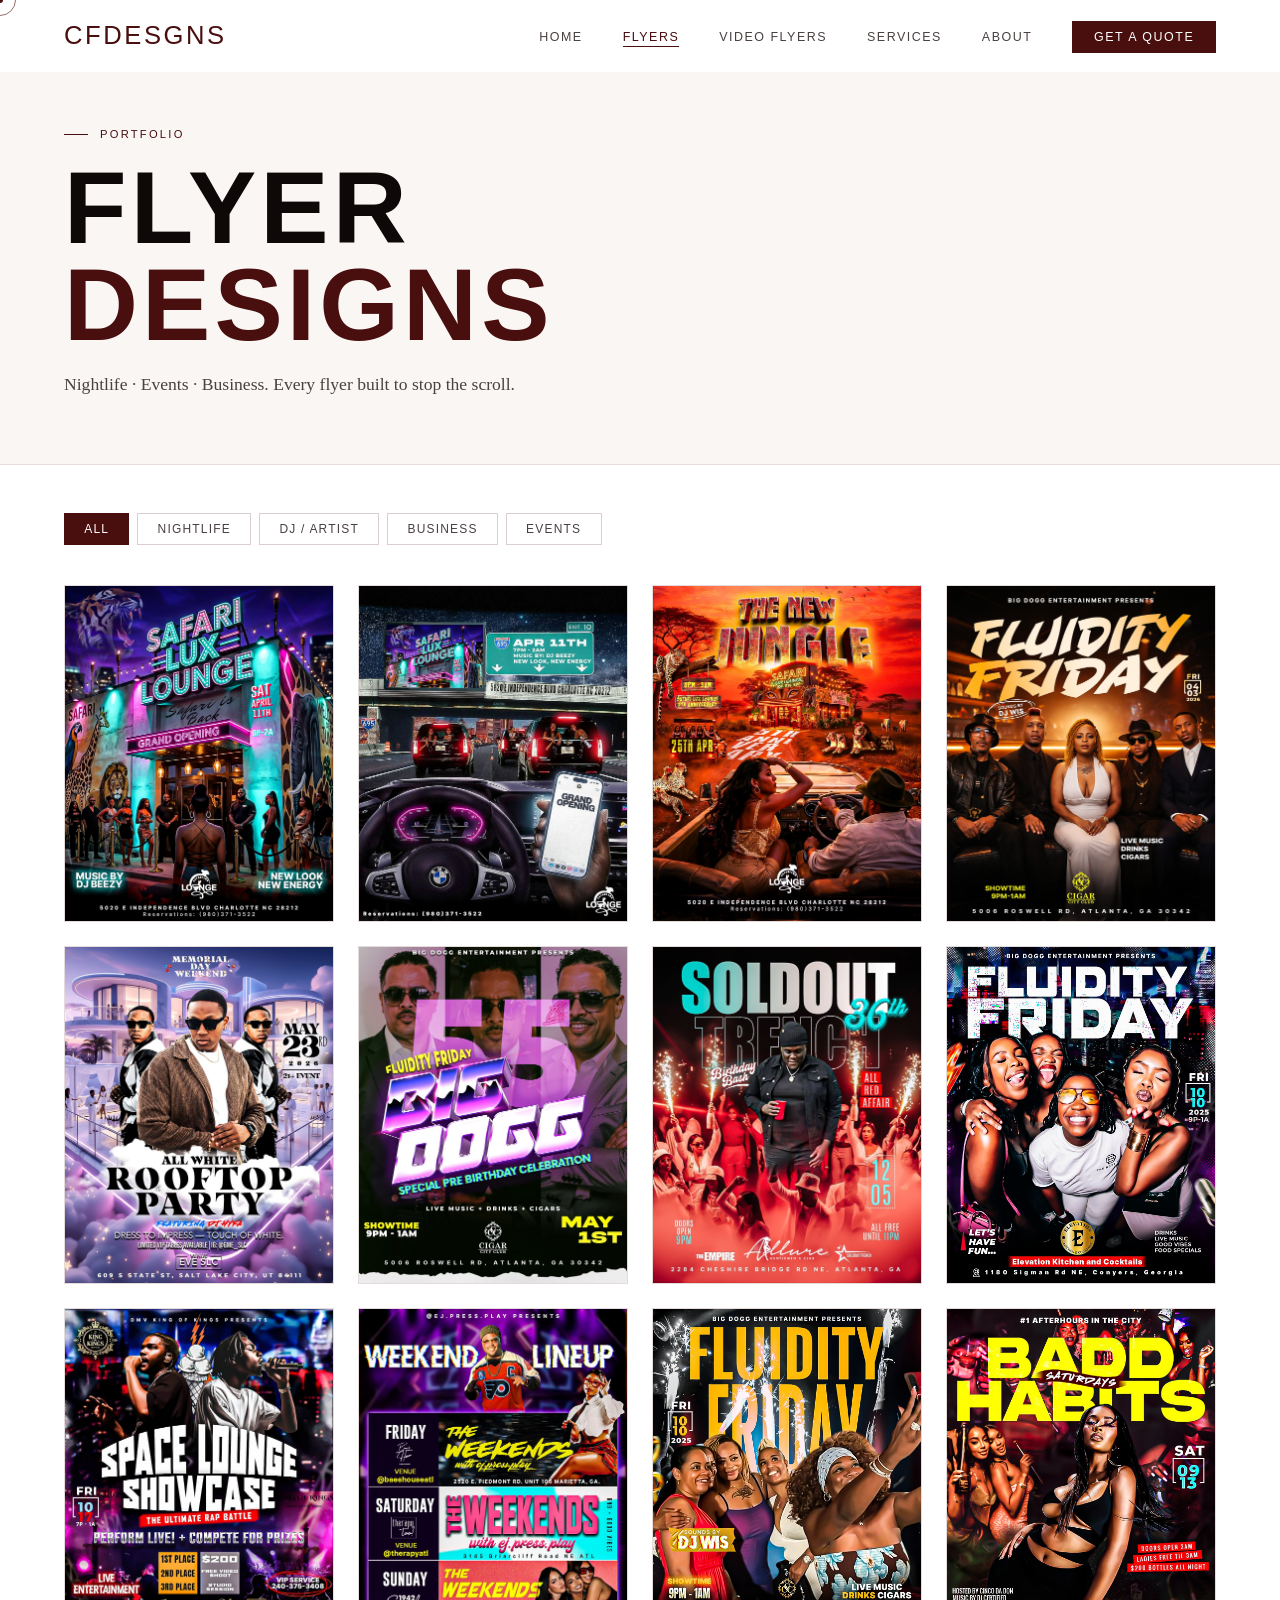
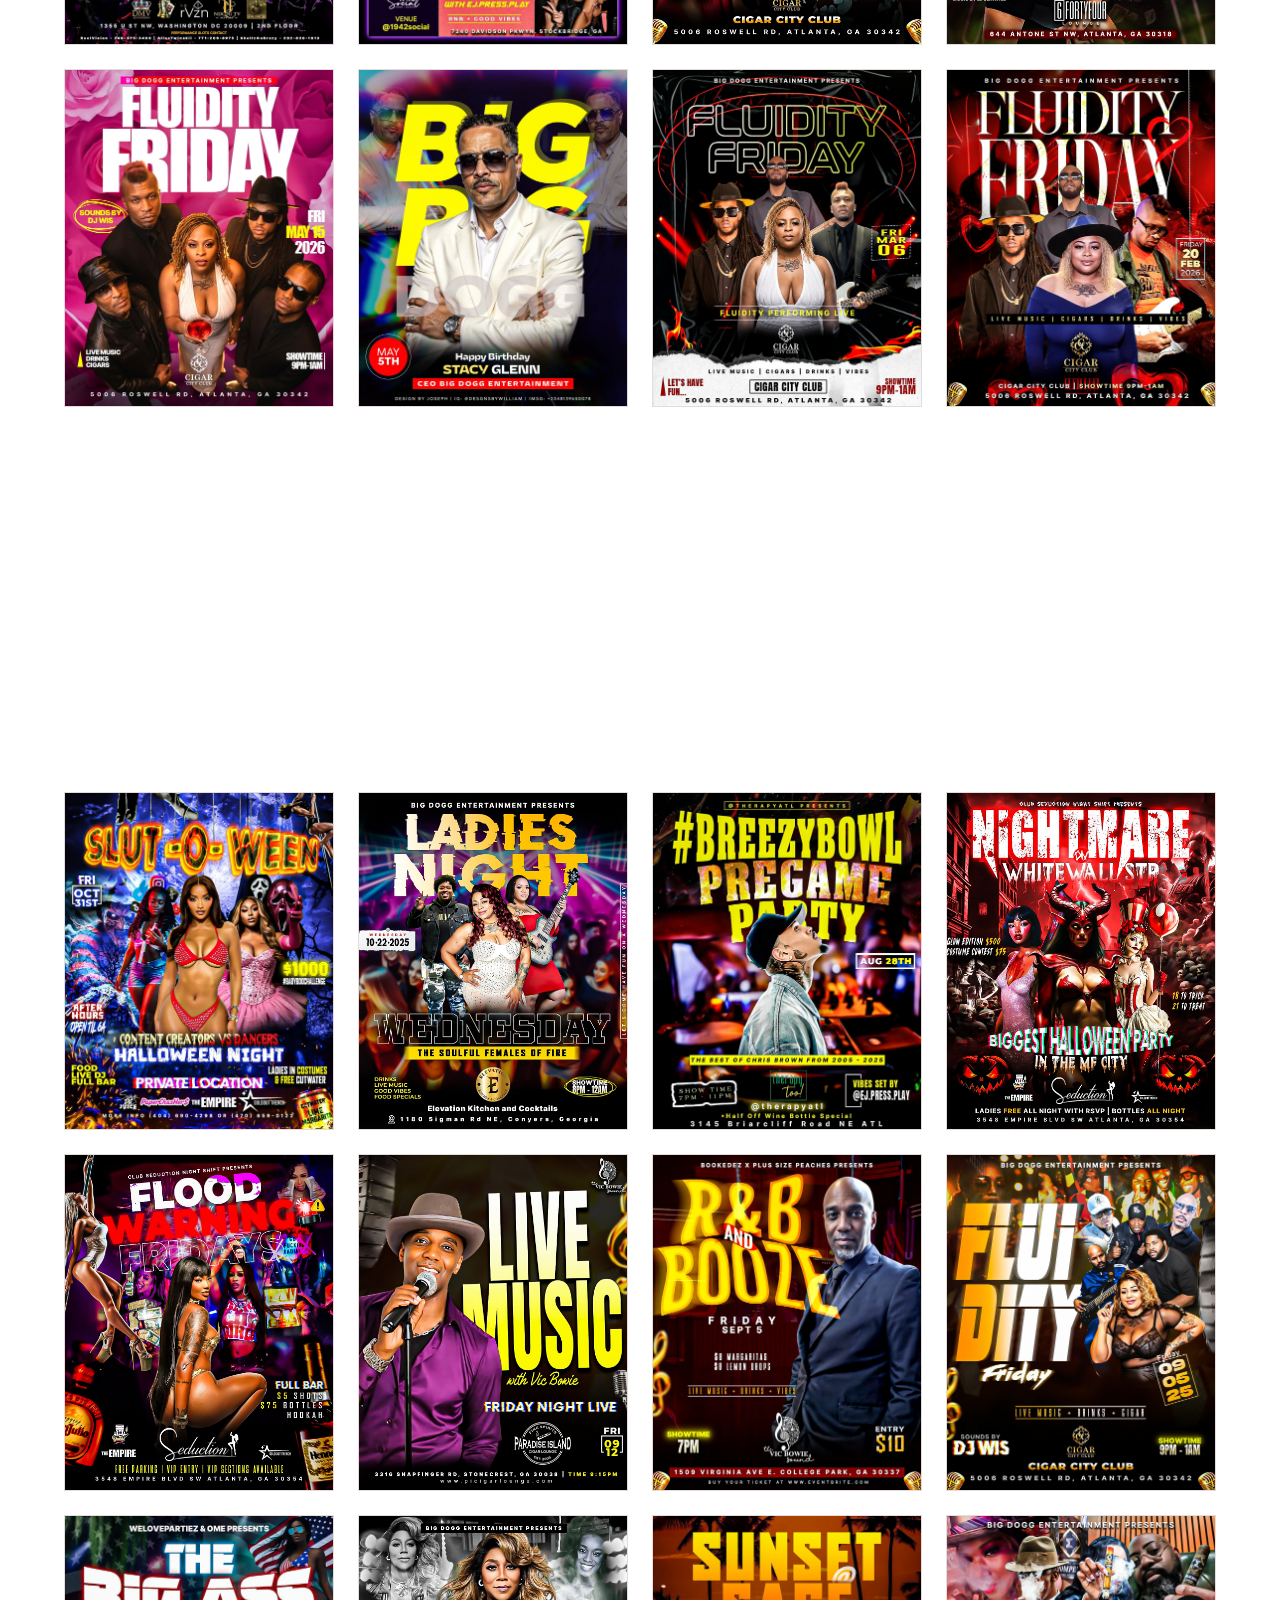
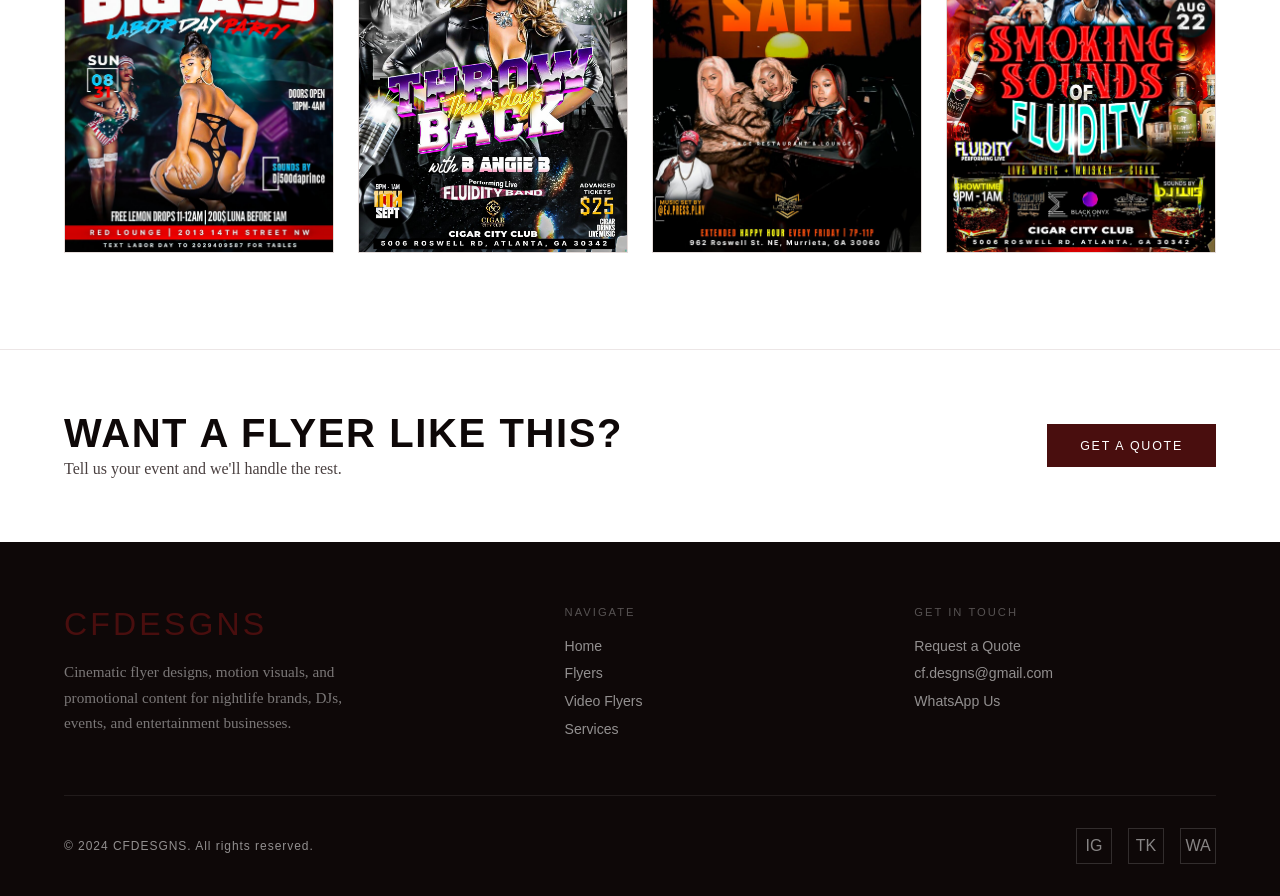
==== commit 2d5090fe: "Update favicon and apple-touch-icon links" ====
--- a/flyers.html
+++ b/flyers.html
@@ -6,7 +6,10 @@
   <title>Flyer Designs — CFDESGNS</title>
   <meta name="description" content="Browse CFDESGNS' full portfolio of nightlife and event flyer designs. 1080×1350 cinematic flyers for clubs, DJs, and entertainment brands." />
   <link rel="stylesheet" href="css/style.css" />
-  <link rel="icon" type="image/png" href="images/logo.png" />
+  <link rel="apple-touch-icon" sizes="180x180" href="/apple-touch-icon.png">
+  <link rel="icon" type="image/png" sizes="32x32" href="/favicon-32x32.png">
+  <link rel="icon" type="image/png" sizes="16x16" href="/favicon-16x16.png">
+  <link rel="manifest" href="/site.webmanifest">
 </head>
 <body>
 
@@ -16,7 +19,6 @@
   <!-- NAV -->
   <nav>
     <a href="index.html" class="nav-logo">
-      <img src="images/logo.png" alt="CFDESGNS logo" onerror="this.style.display='none'">
       <span class="nav-logo-text">CFDESGNS</span>
     </a>
     <ul class="nav-links">
--- a/css/style.css
+++ b/css/style.css
@@ -0,0 +1,1051 @@
+/* ==========================================
+   CFDESGNS — Design System
+   Color Palette: #FFFFFF (dominant) / #490E0E (accent)
+   ========================================== */
+
+@import url('https://fonts.googleapis.com/css2?family=Bebas+Neue&family=Cormorant+Garamond:ital,wght@0,300;0,400;0,600;1,300&family=DM+Sans:wght@300;400;500&display=swap');
+
+:root {
+  --red:      #490E0E;
+  --red-mid:  #6b1414;
+  --red-soft: #8a1c1c;
+  --white:    #FFFFFF;
+  --off-white:#F9F6F4;
+  --light:    #F2EEEB;
+  --gray:     #C8C0BB;
+  --dark-gray:#4a4040;
+  --black:    #0e0808;
+
+  --font-display: 'Bebas Neue', sans-serif;
+  --font-serif:   'Cormorant Garamond', serif;
+  --font-body:    'DM Sans', sans-serif;
+
+  --radius: 2px;
+  --transition: 0.35s cubic-bezier(0.4, 0, 0.2, 1);
+}
+
+*, *::before, *::after { box-sizing: border-box; margin: 0; padding: 0; }
+
+html { scroll-behavior: smooth; }
+
+body {
+  font-family: var(--font-body);
+  background: var(--white);
+  color: var(--black);
+  overflow-x: hidden;
+  cursor: none;
+}
+
+/* ── CUSTOM CURSOR ── */
+.cursor-dot,
+.cursor-ring {
+  position: fixed;
+  top: 0; left: 0;
+  pointer-events: none;
+  z-index: 9999;
+  transform: translate(-50%, -50%);
+}
+.cursor-dot {
+  width: 6px; height: 6px;
+  background: var(--red);
+  border-radius: 50%;
+  transition: transform 0.1s;
+}
+.cursor-ring {
+  width: 32px; height: 32px;
+  border: 1.5px solid var(--red);
+  border-radius: 50%;
+  transition: transform 0.18s ease, width 0.3s, height 0.3s, opacity 0.3s;
+  opacity: 0.6;
+}
+body:has(a:hover) .cursor-ring,
+body:has(button:hover) .cursor-ring {
+  width: 48px; height: 48px;
+  opacity: 1;
+}
+
+/* ── SCROLLBAR ── */
+::-webkit-scrollbar { width: 4px; }
+::-webkit-scrollbar-track { background: var(--white); }
+::-webkit-scrollbar-thumb { background: var(--red); }
+
+/* ── NAVIGATION ── */
+nav {
+  position: fixed;
+  top: 0; left: 0; right: 0;
+  z-index: 1000;
+  padding: 0 5vw;
+  height: 72px;
+  display: flex;
+  align-items: center;
+  justify-content: space-between;
+  background: rgba(255,255,255,0.92);
+  backdrop-filter: blur(12px);
+  border-bottom: 1px solid transparent;
+  transition: border-color var(--transition), background var(--transition);
+}
+nav.scrolled {
+  border-bottom-color: rgba(73,14,14,0.12);
+}
+.nav-logo {
+  display: flex;
+  align-items: center;
+  gap: 10px;
+  text-decoration: none;
+}
+.nav-logo img {
+  height: 38px;
+  width: auto;
+  object-fit: contain;
+}
+.nav-logo-text {
+  font-family: var(--font-display);
+  font-size: 1.6rem;
+  letter-spacing: 0.1em;
+  color: var(--red);
+}
+.nav-links {
+  display: flex;
+  gap: 2.5rem;
+  list-style: none;
+  align-items: center;
+}
+.nav-links a {
+  font-family: var(--font-body);
+  font-size: 0.78rem;
+  font-weight: 500;
+  letter-spacing: 0.12em;
+  text-transform: uppercase;
+  color: var(--dark-gray);
+  text-decoration: none;
+  position: relative;
+  transition: color var(--transition);
+}
+.nav-links a::after {
+  content: '';
+  position: absolute;
+  bottom: -3px; left: 0;
+  width: 0; height: 1px;
+  background: var(--red);
+  transition: width var(--transition);
+}
+.nav-links a:hover { color: var(--red); }
+.nav-links a:hover::after,
+.nav-links a.active::after { width: 100%; }
+.nav-links a.active { color: var(--red); }
+.nav-cta {
+  background: var(--red) !important;
+  color: var(--white) !important;
+  padding: 0.5rem 1.3rem;
+  border: 1px solid var(--red);
+  transition: background var(--transition), color var(--transition) !important;
+}
+.nav-cta::after { display: none !important; }
+.nav-cta:hover {
+  background: transparent !important;
+  color: var(--red) !important;
+}
+
+/* ── HAMBURGER ── */
+.hamburger {
+  display: none;
+  flex-direction: column;
+  gap: 5px;
+  cursor: pointer;
+  padding: 4px;
+  background: none;
+  border: none;
+}
+.hamburger span {
+  display: block;
+  width: 24px; height: 1.5px;
+  background: var(--red);
+  transition: var(--transition);
+}
+.hamburger.open span:nth-child(1) { transform: translateY(6.5px) rotate(45deg); }
+.hamburger.open span:nth-child(2) { opacity: 0; }
+.hamburger.open span:nth-child(3) { transform: translateY(-6.5px) rotate(-45deg); }
+
+/* ── MOBILE MENU ── */
+.mobile-menu {
+  display: none;
+  position: fixed;
+  top: 72px; left: 0; right: 0;
+  background: var(--white);
+  border-bottom: 1px solid rgba(73,14,14,0.12);
+  padding: 2rem 5vw;
+  z-index: 999;
+  flex-direction: column;
+  gap: 1.5rem;
+}
+.mobile-menu.open { display: flex; }
+.mobile-menu a {
+  font-size: 0.85rem;
+  font-weight: 500;
+  letter-spacing: 0.12em;
+  text-transform: uppercase;
+  color: var(--dark-gray);
+  text-decoration: none;
+}
+.mobile-menu a:hover { color: var(--red); }
+
+/* ── BUTTONS ── */
+.btn {
+  display: inline-flex;
+  align-items: center;
+  gap: 0.5rem;
+  padding: 0.85rem 2rem;
+  font-family: var(--font-body);
+  font-size: 0.78rem;
+  font-weight: 500;
+  letter-spacing: 0.14em;
+  text-transform: uppercase;
+  text-decoration: none;
+  border: 1.5px solid;
+  cursor: pointer;
+  transition: var(--transition);
+  position: relative;
+  overflow: hidden;
+}
+.btn-primary {
+  background: var(--red);
+  color: var(--white);
+  border-color: var(--red);
+}
+.btn-primary:hover {
+  background: transparent;
+  color: var(--red);
+}
+.btn-outline {
+  background: transparent;
+  color: var(--red);
+  border-color: var(--red);
+}
+.btn-outline:hover {
+  background: var(--red);
+  color: var(--white);
+}
+.btn-white {
+  background: var(--white);
+  color: var(--red);
+  border-color: var(--white);
+}
+.btn-white:hover {
+  background: transparent;
+  color: var(--white);
+}
+
+/* ── SECTION LABELS ── */
+.section-label {
+  font-family: var(--font-body);
+  font-size: 0.7rem;
+  font-weight: 500;
+  letter-spacing: 0.2em;
+  text-transform: uppercase;
+  color: var(--red);
+  display: flex;
+  align-items: center;
+  gap: 0.75rem;
+  margin-bottom: 1.2rem;
+}
+.section-label::before {
+  content: '';
+  display: block;
+  width: 24px; height: 1px;
+  background: var(--red);
+}
+
+/* ── HEADINGS ── */
+h1, h2, h3 {
+  font-family: var(--font-display);
+  letter-spacing: 0.04em;
+  line-height: 0.95;
+  text-transform: uppercase;
+}
+h4, h5, h6 {
+  font-family: var(--font-serif);
+}
+
+/* ── HERO ── */
+.hero {
+  min-height: 100vh;
+  padding: 0 5vw;
+  display: grid;
+  grid-template-columns: 1fr 1fr;
+  align-items: center;
+  gap: 4rem;
+  padding-top: 72px;
+  position: relative;
+  overflow: hidden;
+  background: var(--white);
+}
+.hero::before {
+  content: '';
+  position: absolute;
+  top: -10%; right: -5%;
+  width: 50vw; height: 110%;
+  background: var(--off-white);
+  clip-path: polygon(12% 0, 100% 0, 100% 100%, 0% 100%);
+  z-index: 0;
+}
+.hero-content { position: relative; z-index: 1; }
+.hero-eyebrow {
+  font-family: var(--font-body);
+  font-size: 0.72rem;
+  letter-spacing: 0.22em;
+  text-transform: uppercase;
+  color: var(--red);
+  margin-bottom: 1.5rem;
+}
+.hero-title {
+  font-family: var(--font-display);
+  font-size: clamp(4rem, 8vw, 8rem);
+  line-height: 0.9;
+  color: var(--black);
+  margin-bottom: 1.5rem;
+}
+.hero-title span {
+  color: var(--red);
+  display: block;
+}
+.hero-sub {
+  font-family: var(--font-serif);
+  font-size: clamp(1rem, 1.4vw, 1.25rem);
+  font-weight: 300;
+  color: var(--dark-gray);
+  max-width: 440px;
+  line-height: 1.7;
+  margin-bottom: 2.5rem;
+}
+.hero-actions {
+  display: flex;
+  gap: 1rem;
+  flex-wrap: wrap;
+}
+.hero-visual {
+  position: relative;
+  z-index: 1;
+  display: flex;
+  flex-direction: column;
+  gap: 1rem;
+  padding: 3rem 0;
+}
+.hero-grid {
+  display: grid;
+  grid-template-columns: 1fr 1fr;
+  gap: 1rem;
+}
+.hero-img-wrap {
+  position: relative;
+  overflow: hidden;
+  background: var(--light);
+}
+.hero-img-wrap.tall { grid-row: span 2; }
+.hero-img-wrap img {
+  width: 100%;
+  height: 100%;
+  object-fit: cover;
+  display: block;
+  transition: transform 0.6s ease;
+}
+.hero-img-wrap:hover img { transform: scale(1.04); }
+.hero-img-wrap.tall { height: 420px; }
+.hero-img-wrap:not(.tall) { height: 200px; }
+
+/* ── MARQUEE ── */
+.marquee-section {
+  overflow: hidden;
+  border-top: 1px solid rgba(73,14,14,0.12);
+  border-bottom: 1px solid rgba(73,14,14,0.12);
+  padding: 1.2rem 0;
+  background: var(--off-white);
+}
+.marquee-track {
+  display: flex;
+  white-space: nowrap;
+  animation: marquee 22s linear infinite;
+  gap: 0;
+}
+.marquee-track span {
+  font-family: var(--font-display);
+  font-size: clamp(1.25rem, 2vw, 1.6rem);
+  letter-spacing: 0.18em;
+  color: var(--red);
+  padding: 0 2.5rem;
+  text-transform: uppercase;
+}
+.marquee-track span.dot { color: var(--gray); font-size: 0.85rem; }
+@keyframes marquee {
+  from { transform: translateX(0); }
+  to   { transform: translateX(-50%); }
+}
+
+/* ── ABOUT STRIP ── */
+.about-strip {
+  padding: 6rem 5vw;
+  display: grid;
+  grid-template-columns: 1fr 1fr;
+  gap: 5rem;
+  align-items: center;
+}
+.about-strip p {
+  font-family: var(--font-serif);
+  font-size: 1.15rem;
+  font-weight: 300;
+  line-height: 1.8;
+  color: var(--dark-gray);
+}
+.about-strip .big-num {
+  font-family: var(--font-display);
+  font-size: clamp(5rem, 10vw, 10rem);
+  color: var(--red);
+  opacity: 0.08;
+  position: absolute;
+  top: -1rem; right: 0;
+  line-height: 1;
+  pointer-events: none;
+}
+.about-stats {
+  display: grid;
+  grid-template-columns: 1fr 1fr;
+  gap: 2rem;
+}
+.stat-card {
+  padding: 1.8rem;
+  border: 1px solid rgba(73,14,14,0.15);
+  position: relative;
+}
+.stat-card::before {
+  content: '';
+  position: absolute;
+  top: 0; left: 0;
+  width: 3px; height: 100%;
+  background: var(--red);
+}
+.stat-num {
+  font-family: var(--font-display);
+  font-size: 3rem;
+  color: var(--red);
+  line-height: 1;
+  margin-bottom: 0.4rem;
+}
+.stat-label {
+  font-family: var(--font-body);
+  font-size: 0.75rem;
+  letter-spacing: 0.1em;
+  text-transform: uppercase;
+  color: var(--dark-gray);
+}
+
+/* ── SERVICES ── */
+.services-section {
+  padding: 6rem 5vw;
+  background: var(--black);
+}
+.services-header {
+  display: flex;
+  justify-content: space-between;
+  align-items: flex-end;
+  margin-bottom: 4rem;
+}
+.services-title {
+  font-size: clamp(3rem, 6vw, 5.5rem);
+  color: var(--white);
+}
+.services-grid {
+  display: grid;
+  grid-template-columns: repeat(3, 1fr);
+  gap: 1px;
+  background: rgba(255,255,255,0.08);
+}
+.service-card {
+  background: var(--black);
+  padding: 2.5rem;
+  transition: background var(--transition);
+  position: relative;
+  overflow: hidden;
+}
+.service-card::after {
+  content: '';
+  position: absolute;
+  bottom: 0; left: 0;
+  width: 0; height: 2px;
+  background: var(--red);
+  transition: width var(--transition);
+}
+.service-card:hover { background: #150505; }
+.service-card:hover::after { width: 100%; }
+.service-icon {
+  font-size: 2rem;
+  margin-bottom: 1.5rem;
+  display: block;
+}
+.service-card h3 {
+  font-size: 1.8rem;
+  color: var(--white);
+  margin-bottom: 1rem;
+}
+.service-card p {
+  font-family: var(--font-serif);
+  font-size: 1rem;
+  font-weight: 300;
+  color: rgba(255,255,255,0.55);
+  line-height: 1.7;
+}
+
+/* ── PORTFOLIO PREVIEW ── */
+.portfolio-preview {
+  padding: 6rem 5vw;
+}
+.section-header {
+  display: flex;
+  justify-content: space-between;
+  align-items: flex-end;
+  margin-bottom: 3rem;
+}
+.section-title {
+  font-size: clamp(2.5rem, 5vw, 4.5rem);
+  color: var(--black);
+}
+
+/* ── PORTFOLIO GRID ── */
+.portfolio-grid {
+  display: grid;
+  grid-template-columns: repeat(auto-fill, minmax(280px, 1fr));
+  gap: 1.5rem;
+}
+.portfolio-grid.flyer-grid {
+  grid-template-columns: repeat(auto-fill, minmax(220px, 1fr));
+}
+.portfolio-grid.video-grid {
+  grid-template-columns: repeat(auto-fill, minmax(180px, 1fr));
+}
+.portfolio-item {
+  position: relative;
+  overflow: hidden;
+  background: var(--light);
+  border: 1px solid rgba(73,14,14,0.08);
+  cursor: pointer;
+}
+.portfolio-item.flyer-ratio {
+  aspect-ratio: 1080 / 1350;
+}
+.portfolio-item.video-ratio {
+  aspect-ratio: 1080 / 1920;
+}
+.portfolio-item img {
+  width: 100%;
+  height: 100%;
+  object-fit: cover;
+  display: block;
+  transition: transform 0.5s ease;
+}
+.portfolio-item:hover img { transform: scale(1.05); }
+.portfolio-overlay {
+  position: absolute;
+  inset: 0;
+  background: rgba(73,14,14,0.85);
+  display: flex;
+  flex-direction: column;
+  align-items: center;
+  justify-content: center;
+  opacity: 0;
+  transition: opacity var(--transition);
+}
+.portfolio-item:hover .portfolio-overlay { opacity: 1; }
+.portfolio-overlay span {
+  font-family: var(--font-display);
+  font-size: 1.1rem;
+  letter-spacing: 0.15em;
+  color: var(--white);
+  text-transform: uppercase;
+}
+.portfolio-overlay .view-icon {
+  font-size: 1.8rem;
+  margin-bottom: 0.5rem;
+}
+/* placeholder when no image */
+.portfolio-item.placeholder {
+  display: flex;
+  align-items: center;
+  justify-content: center;
+  flex-direction: column;
+  gap: 0.5rem;
+  background: var(--light);
+  border: none;
+  position: relative;
+}
+.portfolio-item.placeholder::before {
+  content: '';
+  position: absolute;
+  inset: 0;
+  padding: 2px;
+  background: linear-gradient(135deg, #490E0E, #8a1c1c, #c0392b, #490E0E);
+  background-size: 300% 300%;
+  animation: gradientStroke 4s ease infinite;
+  -webkit-mask: linear-gradient(#fff 0 0) content-box, linear-gradient(#fff 0 0);
+  mask: linear-gradient(#fff 0 0) content-box, linear-gradient(#fff 0 0);
+  -webkit-mask-composite: xor;
+  mask-composite: exclude;
+  pointer-events: none;
+}
+@keyframes gradientStroke {
+  0%   { background-position: 0% 50%; }
+  50%  { background-position: 100% 50%; }
+  100% { background-position: 0% 50%; }
+}
+.portfolio-item.placeholder .ph-icon {
+  font-size: 2.5rem;
+  opacity: 0.25;
+}
+.portfolio-item.placeholder span {
+  font-size: 0.7rem;
+  letter-spacing: 0.12em;
+  text-transform: uppercase;
+  color: var(--red);
+  opacity: 0.45;
+}
+
+/* ── QUOTE / CTA SECTION ── */
+.cta-section {
+  padding: 6rem 5vw;
+  background: var(--red);
+  text-align: center;
+  position: relative;
+  overflow: hidden;
+}
+.cta-section::before {
+  content: 'CFDESGNS';
+  position: absolute;
+  font-family: var(--font-display);
+  font-size: 20vw;
+  color: rgba(255,255,255,0.04);
+  top: 50%; left: 50%;
+  transform: translate(-50%,-50%);
+  white-space: nowrap;
+  pointer-events: none;
+}
+.cta-section h2 {
+  font-size: clamp(3rem, 7vw, 6rem);
+  color: var(--white);
+  margin-bottom: 1rem;
+}
+.cta-section p {
+  font-family: var(--font-serif);
+  font-size: 1.2rem;
+  font-weight: 300;
+  color: rgba(255,255,255,0.75);
+  max-width: 500px;
+  margin: 0 auto 2.5rem;
+  line-height: 1.7;
+}
+.cta-actions {
+  display: flex;
+  gap: 1rem;
+  justify-content: center;
+  flex-wrap: wrap;
+}
+
+/* ── QUOTE MODAL ── */
+.modal-overlay {
+  position: fixed;
+  inset: 0;
+  background: rgba(14,8,8,0.75);
+  z-index: 2000;
+  display: flex;
+  align-items: center;
+  justify-content: center;
+  opacity: 0;
+  pointer-events: none;
+  transition: opacity var(--transition);
+  backdrop-filter: blur(4px);
+}
+.modal-overlay.open {
+  opacity: 1;
+  pointer-events: all;
+}
+.modal-box {
+  background: var(--white);
+  padding: 3rem;
+  max-width: 460px;
+  width: 90%;
+  position: relative;
+  transform: translateY(30px);
+  transition: transform var(--transition);
+}
+.modal-overlay.open .modal-box {
+  transform: translateY(0);
+}
+.modal-close {
+  position: absolute;
+  top: 1rem; right: 1.2rem;
+  background: none;
+  border: none;
+  font-size: 1.5rem;
+  cursor: pointer;
+  color: var(--dark-gray);
+  line-height: 1;
+}
+.modal-title {
+  font-family: var(--font-display);
+  font-size: 2.5rem;
+  color: var(--red);
+  margin-bottom: 0.5rem;
+}
+.modal-sub {
+  font-family: var(--font-serif);
+  font-size: 1rem;
+  color: var(--dark-gray);
+  margin-bottom: 2rem;
+  font-weight: 300;
+}
+.quote-options {
+  display: flex;
+  flex-direction: column;
+  gap: 1rem;
+}
+.quote-option {
+  display: flex;
+  align-items: center;
+  gap: 1rem;
+  padding: 1.2rem 1.5rem;
+  border: 1.5px solid rgba(73,14,14,0.2);
+  text-decoration: none;
+  color: var(--black);
+  transition: var(--transition);
+}
+.quote-option:hover {
+  border-color: var(--red);
+  background: rgba(73,14,14,0.04);
+}
+.quote-option .q-icon { 
+  font-size: 1.5rem;
+  display: flex;
+  align-items: center;
+  justify-content: center;
+  flex-shrink: 0;
+}
+.quote-option .q-icon i {
+  display: flex;
+  align-items: center;
+  justify-content: center;
+}
+.quote-option .q-text strong {
+  display: block;
+  font-family: var(--font-body);
+  font-size: 0.85rem;
+  font-weight: 500;
+  letter-spacing: 0.08em;
+  text-transform: uppercase;
+}
+.quote-option .q-text small {
+  font-family: var(--font-serif);
+  font-size: 0.9rem;
+  color: var(--dark-gray);
+  font-weight: 300;
+}
+
+/* ── LIGHTBOX ── */
+.lightbox {
+  position: fixed;
+  inset: 0;
+  background: rgba(0,0,0,0.94);
+  z-index: 3000;
+  display: flex;
+  align-items: center;
+  justify-content: center;
+  opacity: 0;
+  pointer-events: none;
+  transition: opacity 0.3s;
+}
+.lightbox.open {
+  opacity: 1;
+  pointer-events: all;
+}
+.lightbox-img {
+  max-height: 90vh;
+  max-width: 90vw;
+  object-fit: contain;
+}
+.lightbox-close {
+  position: absolute;
+  top: 1.5rem; right: 1.5rem;
+  background: none;
+  border: none;
+  color: white;
+  font-size: 2rem;
+  cursor: pointer;
+}
+.lightbox-prev,
+.lightbox-next {
+  position: absolute;
+  top: 50%;
+  transform: translateY(-50%);
+  background: rgba(73,14,14,0.6);
+  border: none;
+  color: white;
+  font-size: 1.5rem;
+  padding: 1rem;
+  cursor: pointer;
+  transition: background 0.2s;
+}
+.lightbox-prev:hover,
+.lightbox-next:hover { background: var(--red); }
+.lightbox-prev { left: 1rem; }
+.lightbox-next { right: 1rem; }
+
+/* ── TESTIMONIAL ── */
+.testimonial-section {
+  padding: 6rem 5vw;
+  background: var(--off-white);
+}
+.testimonial-grid {
+  display: grid;
+  grid-template-columns: repeat(3,1fr);
+  gap: 1.5rem;
+  margin-top: 3rem;
+}
+.testimonial-card {
+  padding: 2rem;
+  background: var(--white);
+  border-left: 3px solid var(--red);
+}
+.testimonial-card blockquote {
+  font-family: var(--font-serif);
+  font-size: 1.05rem;
+  font-weight: 300;
+  line-height: 1.7;
+  color: var(--dark-gray);
+  margin-bottom: 1.2rem;
+  font-style: italic;
+}
+.testimonial-card cite {
+  font-family: var(--font-body);
+  font-size: 0.75rem;
+  font-weight: 500;
+  letter-spacing: 0.12em;
+  text-transform: uppercase;
+  color: var(--red);
+  font-style: normal;
+}
+
+/* ── COMING SOON CARDS ── */
+.coming-soon-grid {
+  display: grid;
+  grid-template-columns: 1fr 1fr;
+  gap: 1.5rem;
+  margin-top: 3rem;
+}
+.coming-card {
+  padding: 3rem;
+  border: 1px solid rgba(73,14,14,0.15);
+  position: relative;
+  overflow: hidden;
+}
+.coming-card::before {
+  content: 'SOON';
+  position: absolute;
+  top: 1rem; right: 1.2rem;
+  font-family: var(--font-display);
+  font-size: 0.7rem;
+  letter-spacing: 0.18em;
+  color: var(--red);
+  background: rgba(73,14,14,0.08);
+  padding: 0.2rem 0.5rem;
+}
+.coming-card h3 {
+  font-size: 2.2rem;
+  margin-bottom: 0.8rem;
+}
+.coming-card p {
+  font-family: var(--font-serif);
+  color: var(--dark-gray);
+  font-weight: 300;
+  line-height: 1.7;
+}
+
+/* ── FOOTER ── */
+footer {
+  background: var(--black);
+  padding: 4rem 5vw 2rem;
+  color: rgba(255,255,255,0.55);
+}
+.footer-top {
+  display: grid;
+  grid-template-columns: 1.5fr 1fr 1fr;
+  gap: 3rem;
+  padding-bottom: 3rem;
+  border-bottom: 1px solid rgba(255,255,255,0.08);
+  margin-bottom: 2rem;
+}
+.footer-brand .nav-logo-text {
+  font-size: 2rem;
+  display: block;
+  margin-bottom: 1rem;
+}
+.footer-brand p {
+  font-family: var(--font-serif);
+  font-size: 0.95rem;
+  font-weight: 300;
+  line-height: 1.7;
+  color: rgba(255,255,255,0.45);
+  max-width: 280px;
+}
+.footer-col h5 {
+  font-family: var(--font-body);
+  font-size: 0.7rem;
+  font-weight: 500;
+  letter-spacing: 0.18em;
+  text-transform: uppercase;
+  color: rgba(255,255,255,0.3);
+  margin-bottom: 1.2rem;
+}
+.footer-col ul { list-style: none; }
+.footer-col ul li { margin-bottom: 0.6rem; }
+.footer-col ul li a {
+  font-family: var(--font-body);
+  font-size: 0.88rem;
+  color: rgba(255,255,255,0.55);
+  text-decoration: none;
+  transition: color var(--transition);
+}
+.footer-col ul li a {
+  display: inline-flex;
+  align-items: center;
+  gap: 0.5rem;
+}
+.footer-col ul li a i {
+  width: 16px;
+  display: flex;
+  align-items: center;
+  justify-content: center;
+}
+.footer-col ul li a:hover { color: var(--white); }
+.footer-bottom {
+  display: flex;
+  justify-content: space-between;
+  align-items: center;
+  flex-wrap: wrap;
+  gap: 1rem;
+}
+.footer-bottom p {
+  font-size: 0.75rem;
+  letter-spacing: 0.08em;
+}
+.social-links {
+  display: flex;
+  gap: 1rem;
+}
+.social-links a {
+  width: 36px; height: 36px;
+  border: 1px solid rgba(255,255,255,0.15);
+  display: flex;
+  align-items: center;
+  justify-content: center;
+  color: rgba(255,255,255,0.5);
+  font-size: 1rem;
+  text-decoration: none;
+  transition: var(--transition);
+}
+.social-links a i {
+  display: flex;
+  align-items: center;
+  justify-content: center;
+}
+.social-links a:hover {
+  border-color: var(--red);
+  color: var(--white);
+  background: var(--red);
+}
+
+/* ── PAGE HERO (inner pages) ── */
+.page-hero {
+  padding: 8rem 5vw 4rem;
+  background: var(--off-white);
+  border-bottom: 1px solid rgba(73,14,14,0.1);
+}
+.page-hero h1 {
+  font-size: clamp(3.5rem, 8vw, 7rem);
+  color: var(--black);
+}
+.page-hero p {
+  font-family: var(--font-serif);
+  font-size: 1.1rem;
+  font-weight: 300;
+  color: var(--dark-gray);
+  margin-top: 1rem;
+  max-width: 500px;
+  line-height: 1.7;
+}
+
+/* ── FILTER TABS ── */
+.filter-tabs {
+  display: flex;
+  gap: 0.5rem;
+  flex-wrap: wrap;
+  margin-bottom: 2.5rem;
+}
+.filter-tab {
+  padding: 0.5rem 1.2rem;
+  border: 1px solid rgba(73,14,14,0.2);
+  background: transparent;
+  font-family: var(--font-body);
+  font-size: 0.75rem;
+  font-weight: 500;
+  letter-spacing: 0.1em;
+  text-transform: uppercase;
+  cursor: pointer;
+  transition: var(--transition);
+  color: var(--dark-gray);
+}
+.filter-tab.active,
+.filter-tab:hover {
+  background: var(--red);
+  color: var(--white);
+  border-color: var(--red);
+}
+
+/* ── ANIMATIONS ── */
+.reveal {
+  opacity: 0;
+  transform: translateY(28px);
+  transition: opacity 0.7s ease, transform 0.7s ease;
+}
+.reveal.visible {
+  opacity: 1;
+  transform: translateY(0);
+}
+.reveal-delay-1 { transition-delay: 0.1s; }
+.reveal-delay-2 { transition-delay: 0.2s; }
+.reveal-delay-3 { transition-delay: 0.3s; }
+.reveal-delay-4 { transition-delay: 0.4s; }
+
+/* ── RESPONSIVE ── */
+@media (max-width: 900px) {
+  .hero {
+    grid-template-columns: 1fr;
+    min-height: auto;
+    padding-top: calc(72px + 2rem);
+    padding-bottom: 2rem;
+    align-items: start;
+  }
+  .hero::before { display: none; }
+  .about-strip { grid-template-columns: 1fr; gap: 2.5rem; }
+  .services-grid { grid-template-columns: 1fr; }
+  .testimonial-grid { grid-template-columns: 1fr; }
+  .coming-soon-grid { grid-template-columns: 1fr; }
+  .footer-top { grid-template-columns: 1fr; gap: 2rem; }
+  .services-header { flex-direction: column; align-items: flex-start; gap: 1rem; }
+  .section-header { flex-direction: column; align-items: flex-start; gap: 1rem; }
+}
+@media (max-width: 768px) {
+  .nav-links { display: none; }
+  .hamburger { display: flex; }
+  .hero-grid { grid-template-columns: 1fr; }
+.hero-img-wrap.tall { height: 340px; grid-row: auto; aspect-ratio: 9/16; height: auto; max-height: 420px; }
+.hero-img-wrap:not(.tall) { height: 160px; }
+}
+@media (max-width: 480px) {
+  .about-stats { grid-template-columns: 1fr; }
+  .portfolio-grid.video-grid { grid-template-columns: repeat(2, 1fr); }
+}
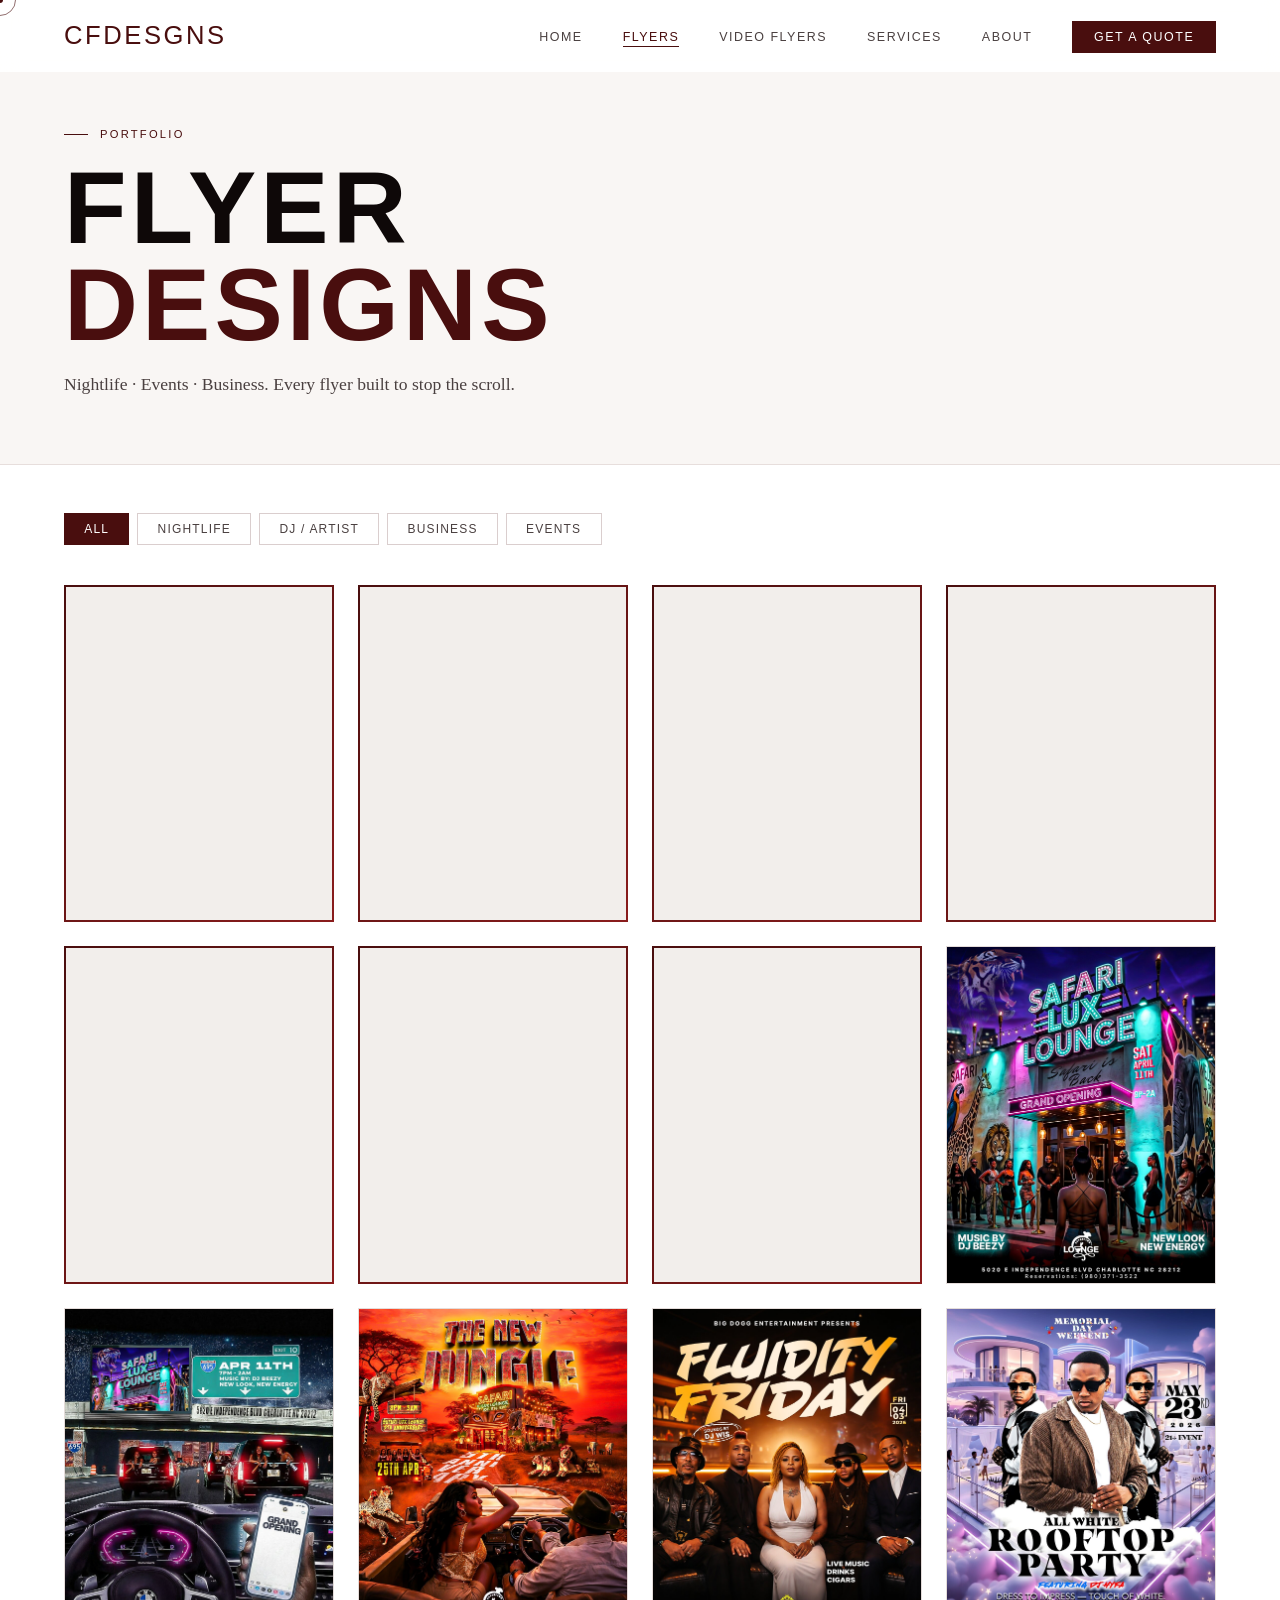
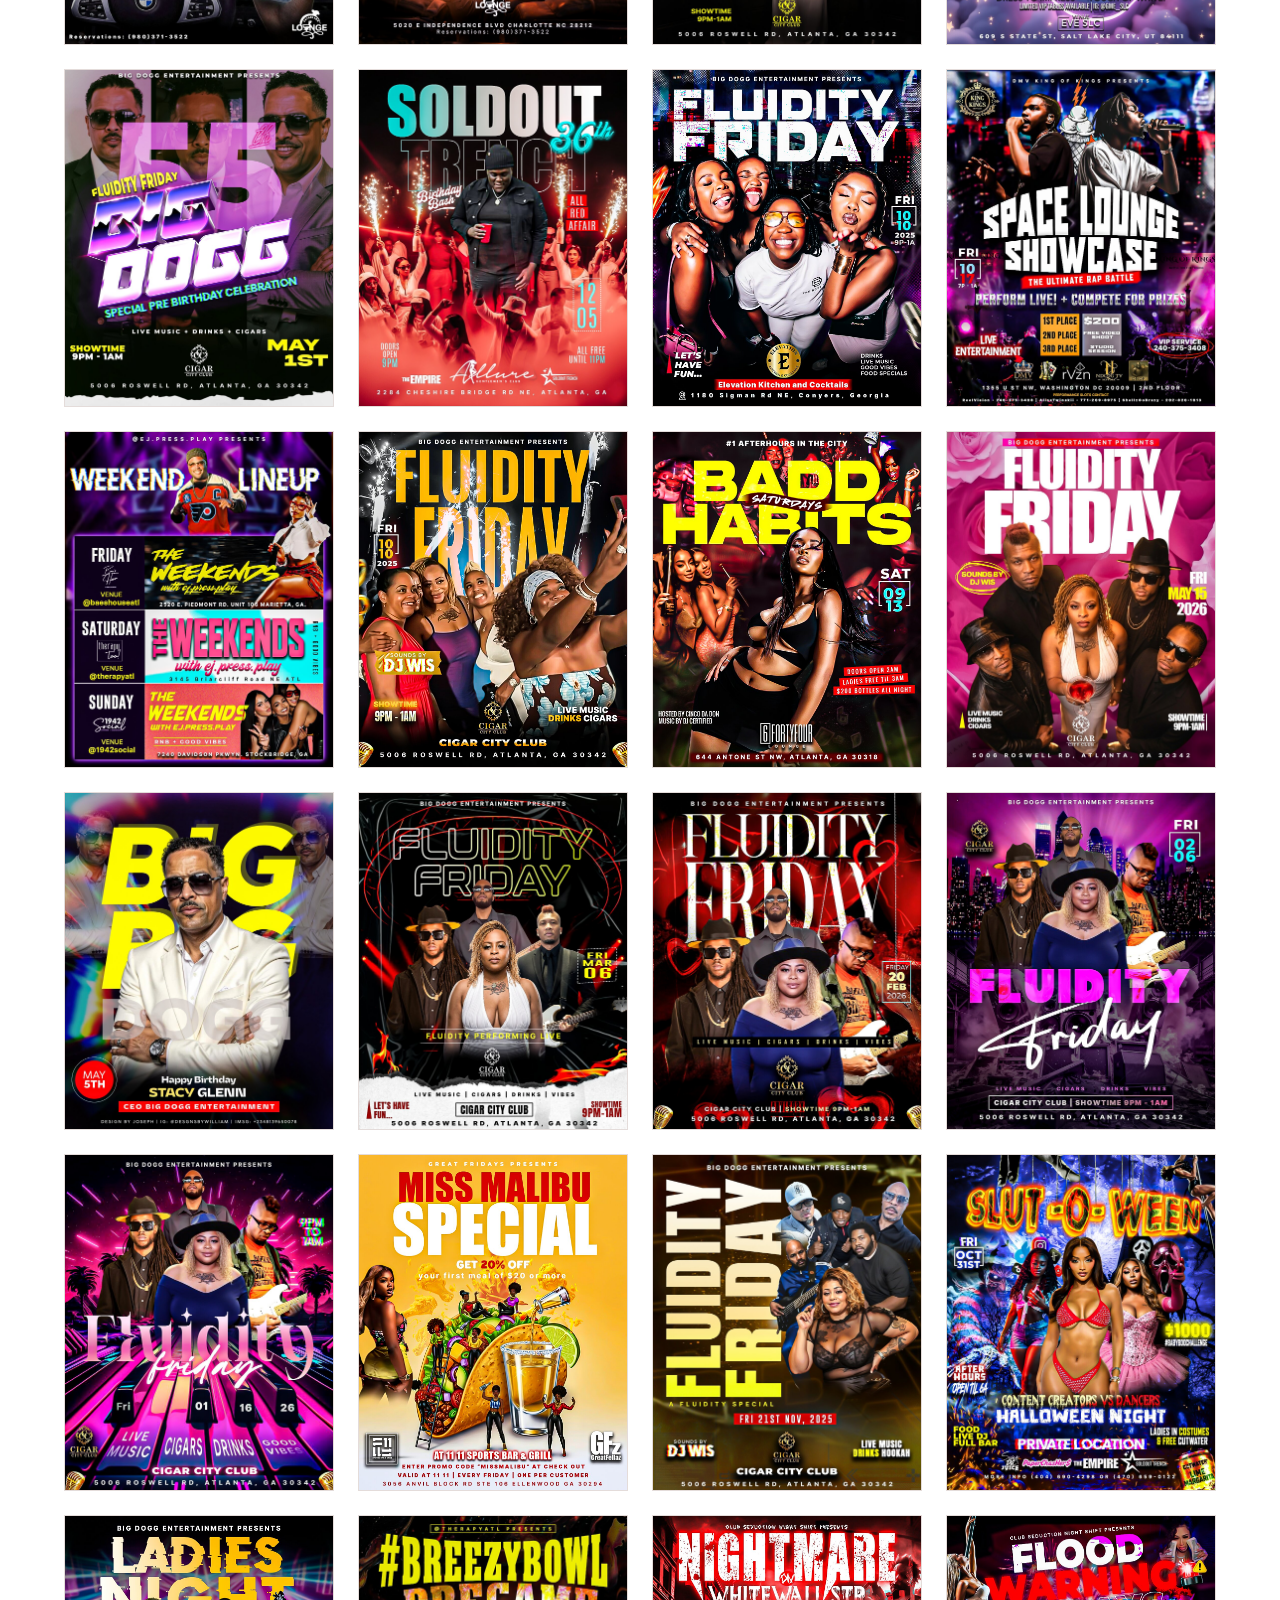
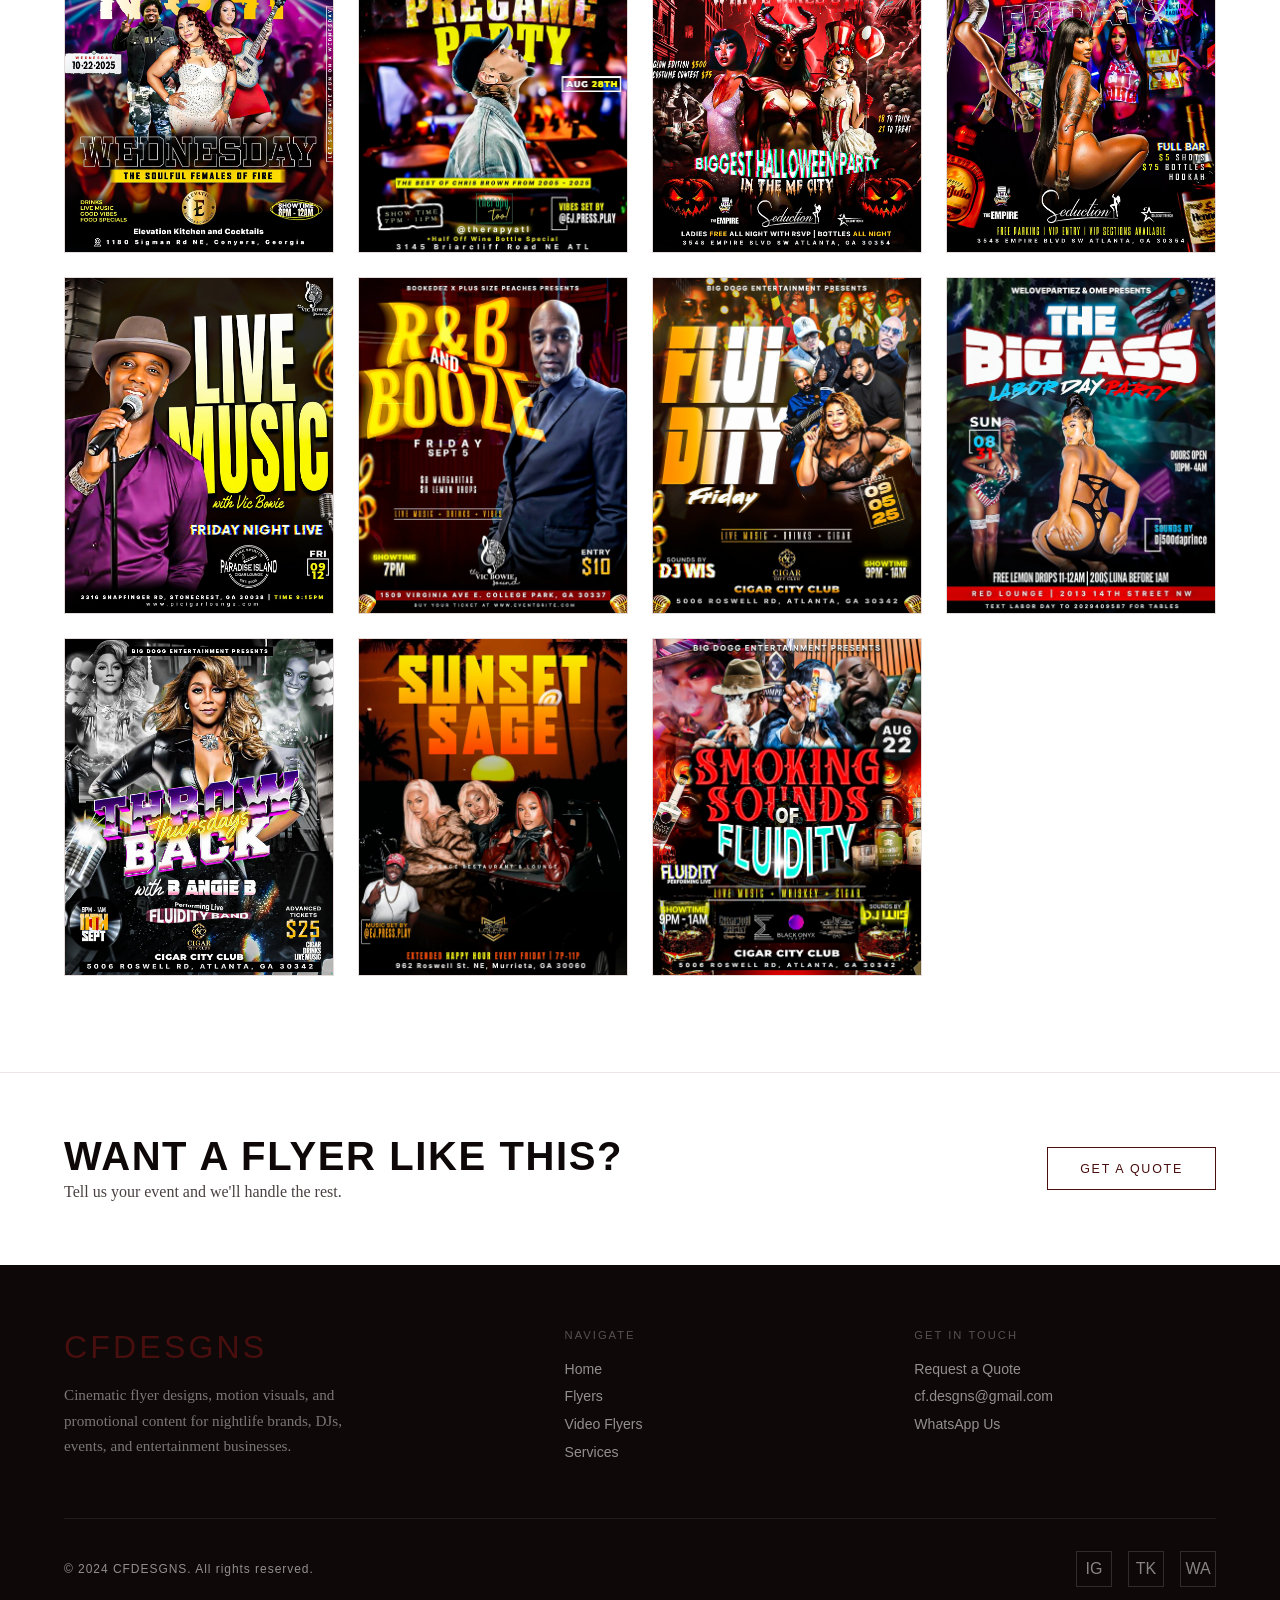
==== commit 871ac4da: "Updated flyers_U1 Add multiple flyers to the portfolio section" ====
--- a/flyers.html
+++ b/flyers.html
@@ -42,7 +42,7 @@
     <a href="#" data-quote>Get a Quote</a>
   </div>
 
-  <!-- PAGE HERO -->
+      <!-- PAGE HERO -->
   <section class="page-hero">
     <span class="section-label">Portfolio</span>
     <h1>Flyer<br><span style="color: var(--red);">Designs</span></h1>
@@ -76,6 +76,48 @@
     -->
 
     <div class="portfolio-grid flyer-grid" id="flyerGrid">
+
+      <div class="portfolio-item flyer-ratio reveal" data-category="nightlife">
+        <img src="images/flyers/flyer-39.jpg" alt="Nightlife Flyer 39" loading="lazy"
+             onerror="this.parentElement.classList.add('placeholder');this.remove();this.parentElement.innerHTML='<span class=\'ph-icon\'>🎨</span><span>Flyer 01</span>'">
+        <div class="portfolio-overlay"><span class="view-icon">👁</span><span>View</span></div>
+      </div>
+
+      <div class="portfolio-item flyer-ratio reveal" data-category="nightlife">
+        <img src="images/flyers/flyer-38.jpg" alt="Nightlife Flyer 38" loading="lazy"
+             onerror="this.parentElement.classList.add('placeholder');this.remove();this.parentElement.innerHTML='<span class=\'ph-icon\'>🎨</span><span>Flyer 01</span>'">
+        <div class="portfolio-overlay"><span class="view-icon">👁</span><span>View</span></div>
+      </div>
+
+      <div class="portfolio-item flyer-ratio reveal" data-category="nightlife">
+        <img src="images/flyers/flyer-37.jpg" alt="Nightlife Flyer 37" loading="lazy"
+             onerror="this.parentElement.classList.add('placeholder');this.remove();this.parentElement.innerHTML='<span class=\'ph-icon\'>🎨</span><span>Flyer 01</span>'">
+        <div class="portfolio-overlay"><span class="view-icon">👁</span><span>View</span></div>
+      </div>
+
+      <div class="portfolio-item flyer-ratio reveal" data-category="nightlife">
+        <img src="images/flyers/flyer-36.jpg" alt="Nightlife Flyer 36" loading="lazy"
+             onerror="this.parentElement.classList.add('placeholder');this.remove();this.parentElement.innerHTML='<span class=\'ph-icon\'>🎨</span><span>Flyer 01</span>'">
+        <div class="portfolio-overlay"><span class="view-icon">👁</span><span>View</span></div>
+      </div>
+
+      <div class="portfolio-item flyer-ratio reveal" data-category="nightlife">
+        <img src="images/flyers/flyer-35.jpg" alt="Nightlife Flyer 35" loading="lazy"
+             onerror="this.parentElement.classList.add('placeholder');this.remove();this.parentElement.innerHTML='<span class=\'ph-icon\'>🎨</span><span>Flyer 01</span>'">
+        <div class="portfolio-overlay"><span class="view-icon">👁</span><span>View</span></div>
+      </div>
+
+      <div class="portfolio-item flyer-ratio reveal" data-category="nightlife">
+        <img src="images/flyers/flyer-34.jpg" alt="Nightlife Flyer 34" loading="lazy"
+             onerror="this.parentElement.classList.add('placeholder');this.remove();this.parentElement.innerHTML='<span class=\'ph-icon\'>🎨</span><span>Flyer 01</span>'">
+        <div class="portfolio-overlay"><span class="view-icon">👁</span><span>View</span></div>
+      </div>
+
+      <div class="portfolio-item flyer-ratio reveal" data-category="nightlife">
+        <img src="images/flyers/flyer-33.jpg" alt="Nightlife Flyer 33" loading="lazy"
+             onerror="this.parentElement.classList.add('placeholder');this.remove();this.parentElement.innerHTML='<span class=\'ph-icon\'>🎨</span><span>Flyer 01</span>'">
+        <div class="portfolio-overlay"><span class="view-icon">👁</span><span>View</span></div>
+      </div>
 
       <div class="portfolio-item flyer-ratio reveal" data-category="nightlife">
         <img src="images/flyers/flyer-1.jpg" alt="Nightlife Flyer 1" loading="lazy"
--- a/css/style.css
+++ b/css/style.css
@@ -208,13 +208,13 @@
   overflow: hidden;
 }
 .btn-primary {
+  background: transparent;
+  color: var(--red);
+  border-color: var(--red);
+}
+.btn-primary:hover {
   background: var(--red);
   color: var(--white);
-  border-color: var(--red);
-}
-.btn-primary:hover {
-  background: transparent;
-  color: var(--red);
 }
 .btn-outline {
   background: transparent;
@@ -428,6 +428,19 @@
   color: var(--red);
   line-height: 1;
   margin-bottom: 0.4rem;
+}
+.stat-num-infinity {
+  display: flex;
+  align-items: center;
+}
+.stat-num-infinity svg {
+  width: 1.35em;
+  height: auto;
+  stroke: currentColor;
+  stroke-width: 3;
+  fill: none;
+  stroke-linecap: round;
+  stroke-linejoin: round;
 }
 .stat-label {
   font-family: var(--font-body);
@@ -976,6 +989,70 @@
   margin-top: 1rem;
   max-width: 500px;
   line-height: 1.7;
+}
+
+.slide {
+  position: absolute;
+  inset: 0;
+  opacity: 0;
+  transition: opacity 0.7s ease;
+}
+.slide.active {
+  opacity: 1;
+  position: relative;
+}
+.slide img,
+.slide video {
+  width: 100%;
+  height: 100%;
+  object-fit: cover;
+  display: block;
+}
+.slideshow-dots {
+  display: flex;
+  justify-content: center;
+  gap: 0.5rem;
+  margin-top: 0.8rem;
+}
+.slideshow-dots .dot {
+  width: 6px; height: 6px;
+  border-radius: 50%;
+  background: rgba(73,14,14,0.2);
+  cursor: pointer;
+  transition: background var(--transition), transform var(--transition);
+  display: inline-block;
+}
+.slideshow-dots .dot.active {
+  background: var(--red);
+  transform: scale(1.3);
+}
+
+/* ── RESPONSIVE — slideshow stacks on mobile ── */
+@media (max-width: 900px) {
+  .page-hero--split {
+    grid-template-columns: 1fr;
+    gap: 2rem;
+    padding-top: 7rem;
+    padding-bottom: 3rem;
+  }
+  .flyer-slideshow .slideshow-track {
+    width: 140px;
+  }
+  .video-slideshow .slideshow-track {
+    width: 100px;
+  }
+}
+
+/* ── RESPONSIVE — slideshow stacks on mobile ── */
+@media (max-width: 900px) {
+  .page-hero--split {
+    grid-template-columns: 1fr;
+    gap: 2.5rem;
+  }
+  .flyer-slideshow .slideshow-track,
+  .video-slideshow .slideshow-track {
+    max-height: 420px;
+  }
 }
 
 /* ── FILTER TABS ── */
